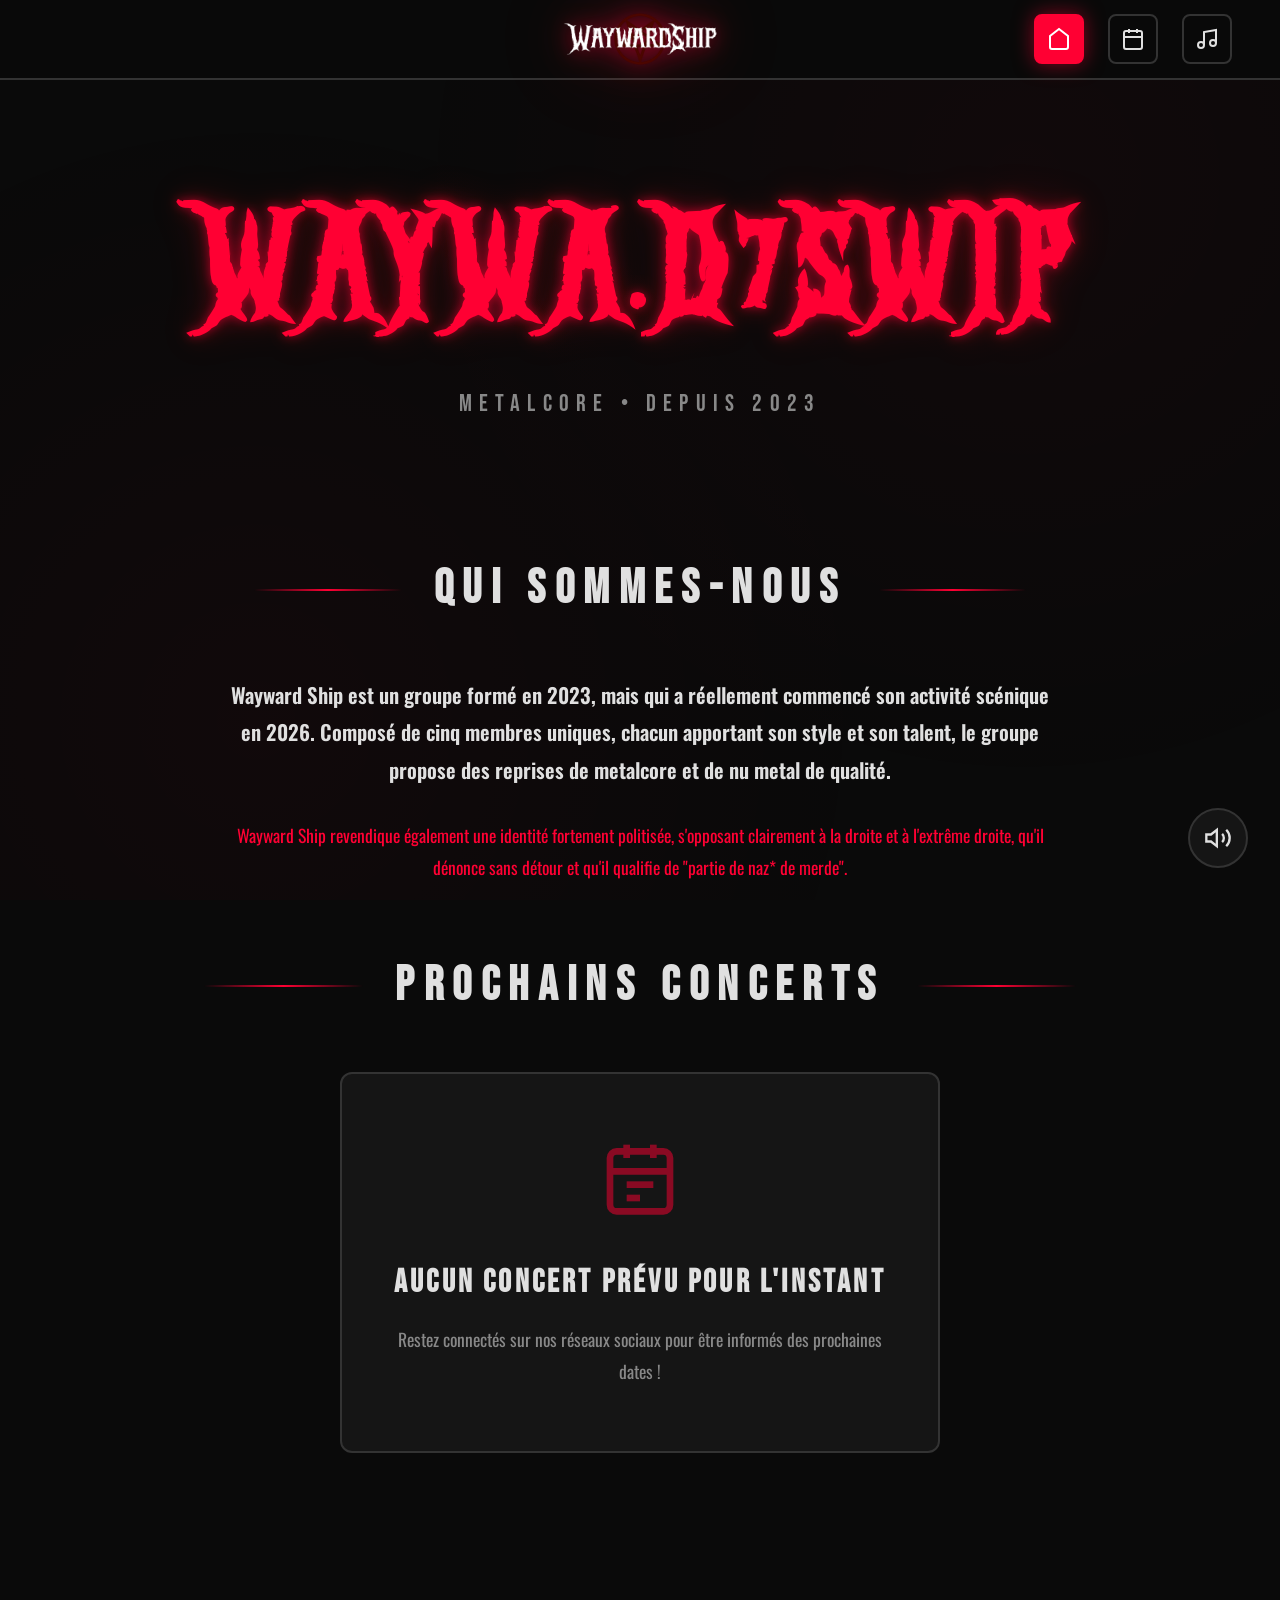
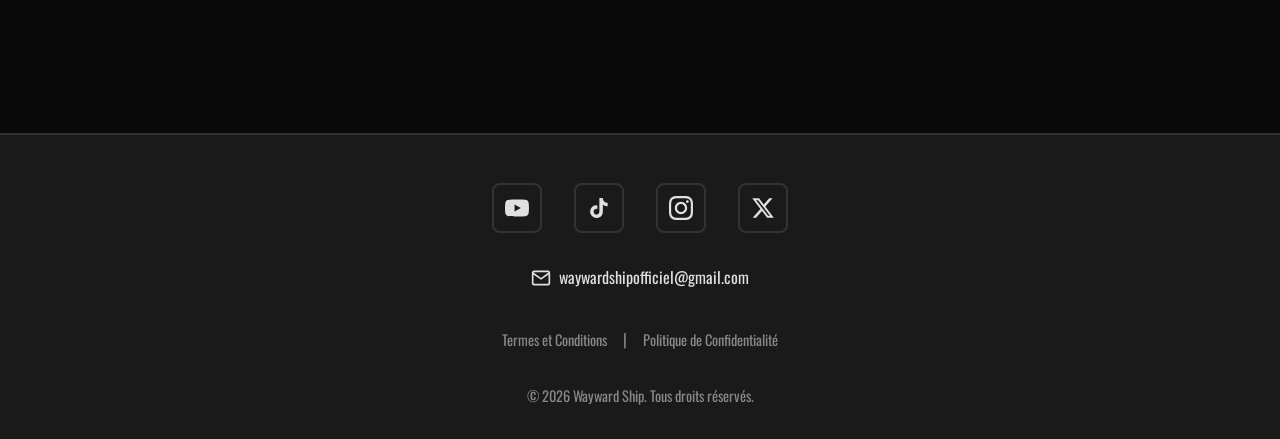
==== index.html @ 9f0fbf17 "Add files via upload" ====
<!DOCTYPE html>
<html lang="fr">
<head>
    <meta charset="UTF-8">
    <meta name="viewport" content="width=device-width, initial-scale=1.0">
    <title>Wayward Ship - Metalcore Band</title>
    <link rel="icon" type="image/png" href="logo1.png">
    <link rel="stylesheet" href="style.css">
    <link rel="preconnect" href="https://fonts.googleapis.com">
    <link rel="preconnect" href="https://fonts.gstatic.com" crossorigin>
    <link href="https://fonts.googleapis.com/css2?family=Metal+Mania&family=Bebas+Neue&family=Oswald:wght@300;400;600&display=swap" rel="stylesheet">
</head>
<body>
    <!-- Audio Controls -->
    <div class="audio-control">
        <button id="audioToggle" class="audio-toggle" title="Musique d'ambiance">
            <svg id="audioIcon" viewBox="0 0 24 24" fill="none" stroke="currentColor" stroke-width="2">
                <polygon points="11 5 6 9 2 9 2 15 6 15 11 19 11 5"></polygon>
                <path d="M19.07 4.93a10 10 0 0 1 0 14.14"></path>
                <path d="M15.54 8.46a5 5 0 0 1 0 7.07"></path>
            </svg>
        </button>
    </div>

    <!-- Navigation -->
    <nav class="main-nav">
        <div class="nav-logo">
            <img src="logo.png" alt="Wayward Ship Logo">
        </div>
        <div class="nav-links">
            <button class="nav-btn active" data-page="home" type="button">
                <svg viewBox="0 0 24 24" fill="none" stroke="currentColor" stroke-width="2">
                    <path d="M3 9l9-7 9 7v11a2 2 0 0 1-2 2H5a2 2 0 0 1-2-2z"></path>
                </svg>
            </button>
            <button class="nav-btn" data-page="concerts" type="button">
                <svg viewBox="0 0 24 24" fill="none" stroke="currentColor" stroke-width="2">
                    <rect x="3" y="4" width="18" height="18" rx="2" ry="2"></rect>
                    <line x1="16" y1="2" x2="16" y2="6"></line>
                    <line x1="8" y1="2" x2="8" y2="6"></line>
                    <line x1="3" y1="10" x2="21" y2="10"></line>
                </svg>
            </button>
            <button class="nav-btn" data-page="setlist" type="button">
                <svg viewBox="0 0 24 24" fill="none" stroke="currentColor" stroke-width="2">
                    <path d="M9 18V5l12-2v13"></path>
                    <circle cx="6" cy="18" r="3"></circle>
                    <circle cx="18" cy="16" r="3"></circle>
                </svg>
            </button>
        </div>
    </nav>

    <!-- Home Page -->
    <main class="page active" id="home">
        <div class="hero-section">
            <div class="glitch-container">
                <h1 class="hero-title" data-text="WAYWARD SHIP">WAYWARD SHIP</h1>
            </div>
            <div class="hero-subtitle">METALCORE • DEPUIS 2023</div>
        </div>

        <section class="about-section">
            <div class="section-title">
                <span class="title-line"></span>
                <h2>QUI SOMMES-NOUS</h2>
                <span class="title-line"></span>
            </div>
            <div class="about-content">
                <p class="about-text emphasis">
                    Wayward Ship est un groupe formé en 2023, mais qui a réellement commencé son activité scénique en 2026. 
                    Composé de cinq membres uniques, chacun apportant son style et son talent, le groupe propose des reprises 
                    de metalcore et de nu metal de qualité.
                </p>
                <p class="about-text">
                    Wayward Ship revendique également une identité fortement politisée, s'opposant clairement à la droite et à 
                    l'extrême droite, qu'il dénonce sans détour et qu'il qualifie de "partie de naz* de merde".
                </p>
            </div>
        </section>

        <section class="next-show-section">
            <div class="section-title">
                <span class="title-line"></span>
                <h2>PROCHAINS CONCERTS</h2>
                <span class="title-line"></span>
            </div>
            <div class="no-concerts-message">
                <div class="no-concerts-icon">
                    <svg viewBox="0 0 24 24" fill="none" stroke="currentColor" stroke-width="2">
                        <rect x="3" y="4" width="18" height="18" rx="2" ry="2"></rect>
                        <line x1="16" y1="2" x2="16" y2="6"></line>
                        <line x1="8" y1="2" x2="8" y2="6"></line>
                        <line x1="3" y1="10" x2="21" y2="10"></line>
                        <line x1="8" y1="14" x2="16" y2="14"></line>
                        <line x1="8" y1="18" x2="12" y2="18"></line>
                    </svg>
                </div>
                <h3>Aucun concert prévu pour l'instant</h3>
                <p>Restez connectés sur nos réseaux sociaux pour être informés des prochaines dates !</p>
            </div>
        </section>
    </main>

    <!-- Concerts Page -->
    <main class="page" id="concerts">
        <div class="page-header">
            <h1 class="page-title">DATES DE TOURNÉE</h1>
            <div class="page-subtitle">Rejoins-nous dans le chaos</div>
        </div>

        <div class="no-concerts-message">
            <div class="no-concerts-icon">
                <svg viewBox="0 0 24 24" fill="none" stroke="currentColor" stroke-width="2">
                    <rect x="3" y="4" width="18" height="18" rx="2" ry="2"></rect>
                    <line x1="16" y1="2" x2="16" y2="6"></line>
                    <line x1="8" y1="2" x2="8" y2="6"></line>
                    <line x1="3" y1="10" x2="21" y2="10"></line>
                </svg>
            </div>
            <h3>Aucune date de concert programmée</h3>
            <p>Suivez-nous sur les réseaux sociaux pour ne rien manquer !</p>
        </div>
    </main>

    <!-- Setlist Page -->
    <main class="page" id="setlist">
        <div class="page-header">
            <h1 class="page-title">SETLIST</h1>
            <div class="page-subtitle">Nos reprises en live</div>
        </div>

        <div class="setlist-container">
            <div class="setlist-item" data-type="cover">
                <div class="setlist-number">01</div>
                <div class="setlist-info">
                    <div class="song-header">
                        <h3 class="setlist-song">Illuminate the Path</h3>
                        <span class="song-badge cover-badge">COVER</span>
                    </div>
                    <p class="setlist-artist">Arch Enemy</p>
                </div>
                <div class="setlist-actions">
                    <button class="platform-btn" data-query="Illuminate the Path Arch Enemy" type="button">
                        <img src="spotify.png" alt="Spotify" style="width: 24px; height: 24px;">
                    </button>
                    <button class="platform-btn" data-query="Illuminate the Path Arch Enemy" type="button">
                        <img src="deezer.png" alt="Deezer" style="width: 24px; height: 24px;">
                    </button>
                </div>
            </div>

            <div class="setlist-item" data-type="cover">
                <div class="setlist-number">02</div>
                <div class="setlist-info">
                    <div class="song-header">
                        <h3 class="setlist-song">Darkside</h3>
                        <span class="song-badge cover-badge">COVER</span>
                    </div>
                    <p class="setlist-artist">Bring Me The Horizon</p>
                </div>
                <div class="setlist-actions">
                    <button class="platform-btn" data-query="Darkside Bring Me The Horizon" type="button">
                        <img src="spotify.png" alt="Spotify" style="width: 24px; height: 24px;">
                    </button>
                    <button class="platform-btn" data-query="Darkside Bring Me The Horizon" type="button">
                        <img src="deezer.png" alt="Deezer" style="width: 24px; height: 24px;">
                    </button>
                </div>
            </div>

            <div class="setlist-item" data-type="cover">
                <div class="setlist-number">03</div>
                <div class="setlist-info">
                    <div class="song-header">
                        <h3 class="setlist-song">Two Faced</h3>
                        <span class="song-badge cover-badge">COVER</span>
                    </div>
                    <p class="setlist-artist">Linkin Park</p>
                </div>
                <div class="setlist-actions">
                    <button class="platform-btn" data-query="Two Faced Linkin Park" type="button">
                        <img src="spotify.png" alt="Spotify" style="width: 24px; height: 24px;">
                    </button>
                    <button class="platform-btn" data-query="Two Faced Linkin Park" type="button">
                        <img src="deezer.png" alt="Deezer" style="width: 24px; height: 24px;">
                    </button>
                </div>
            </div>

            <div class="setlist-item" data-type="cover">
                <div class="setlist-number">04</div>
                <div class="setlist-info">
                    <div class="song-header">
                        <h3 class="setlist-song">Carrion</h3>
                        <span class="song-badge cover-badge">COVER</span>
                    </div>
                    <p class="setlist-artist">Parkway Drive</p>
                </div>
                <div class="setlist-actions">
                    <button class="platform-btn" data-query="Carrion Parkway Drive" type="button">
                        <img src="spotify.png" alt="Spotify" style="width: 24px; height: 24px;">
                    </button>
                    <button class="platform-btn" data-query="Carrion Parkway Drive" type="button">
                        <img src="deezer.png" alt="Deezer" style="width: 24px; height: 24px;">
                    </button>
                </div>
            </div>

            <div class="setlist-item" data-type="cover">
                <div class="setlist-number">05</div>
                <div class="setlist-info">
                    <div class="song-header">
                        <h3 class="setlist-song">Cirice</h3>
                        <span class="song-badge cover-badge">COVER</span>
                    </div>
                    <p class="setlist-artist">Ghost</p>
                </div>
                <div class="setlist-actions">
                    <button class="platform-btn" data-query="Cirice Ghost" type="button">
                        <img src="spotify.png" alt="Spotify" style="width: 24px; height: 24px;">
                    </button>
                    <button class="platform-btn" data-query="Cirice Ghost" type="button">
                        <img src="deezer.png" alt="Deezer" style="width: 24px; height: 24px;">
                    </button>
                </div>
            </div>

            <div class="setlist-item" data-type="cover">
                <div class="setlist-number">06</div>
                <div class="setlist-info">
                    <div class="song-header">
                        <h3 class="setlist-song">Tears Don't Fall</h3>
                        <span class="song-badge cover-badge">COVER</span>
                    </div>
                    <p class="setlist-artist">Bullet for My Valentine</p>
                </div>
                <div class="setlist-actions">
                    <button class="platform-btn" data-query="Tears Don't Fall Bullet for My Valentine" type="button">
                        <img src="spotify.png" alt="Spotify" style="width: 24px; height: 24px;">
                    </button>
                    <button class="platform-btn" data-query="Tears Don't Fall Bullet for My Valentine" type="button">
                        <img src="deezer.png" alt="Deezer" style="width: 24px; height: 24px;">
                    </button>
                </div>
            </div>

            <div class="setlist-item" data-type="cover">
                <div class="setlist-number">07</div>
                <div class="setlist-info">
                    <div class="song-header">
                        <h3 class="setlist-song">ATWA</h3>
                        <span class="song-badge cover-badge">COVER</span>
                    </div>
                    <p class="setlist-artist">System of a Down</p>
                </div>
                <div class="setlist-actions">
                    <button class="platform-btn" data-query="ATWA System of a Down" type="button">
                        <img src="spotify.png" alt="Spotify" style="width: 24px; height: 24px;">
                    </button>
                    <button class="platform-btn" data-query="ATWA System of a Down" type="button">
                        <img src="deezer.png" alt="Deezer" style="width: 24px; height: 24px;">
                    </button>
                </div>
            </div>

            <div class="setlist-item" data-type="cover">
                <div class="setlist-number">08</div>
                <div class="setlist-info">
                    <div class="song-header">
                        <h3 class="setlist-song">The Devil In I</h3>
                        <span class="song-badge cover-badge">COVER</span>
                    </div>
                    <p class="setlist-artist">Slipknot</p>
                </div>
                <div class="setlist-actions">
                    <button class="platform-btn" data-query="The Devil In I Slipknot" type="button">
                        <img src="spotify.png" alt="Spotify" style="width: 24px; height: 24px;">
                    </button>
                    <button class="platform-btn" data-query="The Devil In I Slipknot" type="button">
                        <img src="deezer.png" alt="Deezer" style="width: 24px; height: 24px;">
                    </button>
                </div>
            </div>
        </div>
    </main>

    <!-- Legal Modals -->
    <div class="modal" id="termsModal">
        <div class="modal-content modal-legal">
            <h2>Termes et Conditions</h2>
            <div class="modal-text">
                <h3>1. Acceptation des conditions</h3>
                <p>En accédant à ce site web, vous acceptez d'être lié par ces termes et conditions d'utilisation.</p>
                
                <h3>2. Utilisation du site</h3>
                <p>Ce site est destiné à promouvoir le groupe Wayward Ship et à fournir des informations sur nos concerts et notre musique.</p>
                
                <h3>3. Propriété intellectuelle</h3>
                <p>Tous les contenus présents sur ce site, incluant mais non limité aux logos, images, textes et musiques, sont la propriété de Wayward Ship.</p>
                
                <h3>4. Billets et concerts</h3>
                <p>Les achats de billets sont soumis aux conditions des plateformes de vente tierces.</p>
                
                <h3>5. Limitation de responsabilité</h3>
                <p>Wayward Ship ne peut être tenu responsable des dommages directs ou indirects résultant de l'utilisation de ce site.</p>
            </div>
            <button class="modal-close" type="button">Fermer</button>
        </div>
    </div>

    <div class="modal" id="privacyModal">
        <div class="modal-content modal-legal">
            <h2>Politique de Confidentialité</h2>
            <div class="modal-text">
                <h3>1. Collecte des données</h3>
                <p>Nous ne collectons aucune donnée personnelle via ce site web. Les interactions avec les plateformes tierces (billetterie, streaming) sont soumises à leurs propres politiques.</p>
                
                <h3>2. Cookies</h3>
                <p>Ce site utilise des cookies techniques pour assurer son bon fonctionnement.</p>
                
                <h3>3. Liens externes</h3>
                <p>Notre site contient des liens vers des sites externes (Spotify, Deezer, billetterie). Nous ne sommes pas responsables de leurs pratiques de confidentialité.</p>
                
                <h3>4. Contact</h3>
                <p>Pour toute question concernant vos données, contactez-nous à waywardshipofficiel@gmail.com</p>
                
                <h3>5. Modifications</h3>
                <p>Nous nous réservons le droit de modifier cette politique de confidentialité à tout moment.</p>
            </div>
            <button class="modal-close" type="button">Fermer</button>
        </div>
    </div>

    <!-- Footer -->
    <footer class="main-footer">
        <div class="footer-social">
            <a href="https://www.youtube.com/@WaywardShip" target="_blank" class="social-link" aria-label="YouTube">
                <svg viewBox="0 0 24 24" fill="currentColor">
                    <path d="M23.498 6.186a3.016 3.016 0 0 0-2.122-2.136C19.505 3.545 12 3.545 12 3.545s-7.505 0-9.377.505A3.017 3.017 0 0 0 .502 6.186C0 8.07 0 12 0 12s0 3.93.502 5.814a3.016 3.016 0 0 0 2.122 2.136c1.871.505 9.376.505 9.376.505s7.505 0 9.377-.505a3.015 3.015 0 0 0 2.122-2.136C24 15.93 24 12 24 12s0-3.93-.502-5.814zM9.545 15.568V8.432L15.818 12l-6.273 3.568z"/>
                </svg>
            </a>
            <a href="https://tiktok.com/@waywardship" target="_blank" class="social-link" aria-label="TikTok">
                <svg viewBox="0 0 24 24" fill="currentColor">
                    <path d="M19.59 6.69a4.83 4.83 0 0 1-3.77-4.25V2h-3.45v13.67a2.89 2.89 0 0 1-5.2 1.74 2.89 2.89 0 0 1 2.31-4.64 2.93 2.93 0 0 1 .88.13V9.4a6.84 6.84 0 0 0-1-.05A6.33 6.33 0 0 0 5 20.1a6.34 6.34 0 0 0 10.86-4.43v-7a8.16 8.16 0 0 0 4.77 1.52v-3.4a4.85 4.85 0 0 1-1-.1z"/>
                </svg>
            </a>
            <a href="https://instagram.com/waywardshipofficiel" target="_blank" class="social-link" aria-label="Instagram">
                <svg viewBox="0 0 24 24" fill="currentColor">
                    <path d="M12 2.163c3.204 0 3.584.012 4.85.07 3.252.148 4.771 1.691 4.919 4.919.058 1.265.069 1.645.069 4.849 0 3.205-.012 3.584-.069 4.849-.149 3.225-1.664 4.771-4.919 4.919-1.266.058-1.644.07-4.85.07-3.204 0-3.584-.012-4.849-.07-3.26-.149-4.771-1.699-4.919-4.92-.058-1.265-.07-1.644-.07-4.849 0-3.204.013-3.583.07-4.849.149-3.227 1.664-4.771 4.919-4.919 1.266-.057 1.645-.069 4.849-.069zm0-2.163c-3.259 0-3.667.014-4.947.072-4.358.2-6.78 2.618-6.98 6.98-.059 1.281-.073 1.689-.073 4.948 0 3.259.014 3.668.072 4.948.2 4.358 2.618 6.78 6.98 6.98 1.281.058 1.689.072 4.948.072 3.259 0 3.668-.014 4.948-.072 4.354-.2 6.782-2.618 6.979-6.98.059-1.28.073-1.689.073-4.948 0-3.259-.014-3.667-.072-4.947-.196-4.354-2.617-6.78-6.979-6.98-1.281-.059-1.69-.073-4.949-.073zm0 5.838c-3.403 0-6.162 2.759-6.162 6.162s2.759 6.163 6.162 6.163 6.162-2.759 6.162-6.163c0-3.403-2.759-6.162-6.162-6.162zm0 10.162c-2.209 0-4-1.79-4-4 0-2.209 1.791-4 4-4s4 1.791 4 4c0 2.21-1.791 4-4 4zm6.406-11.845c-.796 0-1.441.645-1.441 1.44s.645 1.44 1.441 1.44c.795 0 1.439-.645 1.439-1.44s-.644-1.44-1.439-1.44z"/>
                </svg>
            </a>
            <a href="https://x.com/VraiWaywardShip" target="_blank" class="social-link" aria-label="X">
                <svg viewBox="0 0 24 24" fill="currentColor">
                    <path d="M18.244 2.25h3.308l-7.227 8.26 8.502 11.24H16.17l-5.214-6.817L4.99 21.75H1.68l7.73-8.835L1.254 2.25H8.08l4.713 6.231zm-1.161 17.52h1.833L7.084 4.126H5.117z"/>
                </svg>
            </a>
        </div>
        <div class="footer-contact">
            <a href="mailto:waywardshipofficiel@gmail.com" class="contact-email">
                <svg viewBox="0 0 24 24" fill="none" stroke="currentColor" stroke-width="2">
                    <path d="M4 4h16c1.1 0 2 .9 2 2v12c0 1.1-.9 2-2 2H4c-1.1 0-2-.9-2-2V6c0-1.1.9-2 2-2z"></path>
                    <polyline points="22,6 12,13 2,6"></polyline>
                </svg>
                waywardshipofficiel@gmail.com
            </a>
        </div>
        <div class="footer-legal">
            <button class="legal-link" data-modal="terms" type="button">Termes et Conditions</button>
            <span class="legal-separator">|</span>
            <button class="legal-link" data-modal="privacy" type="button">Politique de Confidentialité</button>
        </div>
        <div class="footer-copyright">
            <p>&copy; 2026 Wayward Ship. Tous droits réservés.</p>
        </div>
    </footer>

    <!-- JavaScript -->
    <script src="script.js"></script>
</body>
</html>
---- style.css ----
/* ===== CSS VARIABLES ===== */
@font-face {
    font-family: 'Frost Scream';
    src: url('Frost_Scream.otf') format('opentype');
    font-weight: normal;
    font-style: normal;
}

:root {
    --color-bg: #0a0a0a;
    --color-bg-secondary: #1a1a1a;
    --color-bg-card: #151515;
    --color-primary: #ff0033;
    --color-primary-dark: #cc0029;
    --color-text: #e0e0e0;
    --color-text-dim: #888;
    --color-border: #333;
    --font-display: 'Frost Scream', 'Metal Mania', cursive;
    --font-heading: 'Bebas Neue', sans-serif;
    --font-body: 'Oswald', sans-serif;
}

/* ===== CUSTOM RED CURSOR ===== */
* {
    cursor: url('data:image/svg+xml;utf8,<svg xmlns="http://www.w3.org/2000/svg" width="24" height="24" viewBox="0 0 24 24"><path fill="%23ff0033" d="M3,3 L10,20 L13,13 L20,10 Z"/></svg>') 3 3, auto;
}

/* ===== RESET & BASE ===== */
* {
    margin: 0;
    padding: 0;
    box-sizing: border-box;
}

body {
    font-family: var(--font-body);
    background: var(--color-bg);
    color: var(--color-text);
    overflow-x: hidden;
    line-height: 1.6;
    min-height: 100vh;
    position: relative;
}

body::before {
    content: '';
    position: fixed;
    top: 0;
    left: 0;
    width: 100%;
    height: 100%;
    background: 
        radial-gradient(circle at 20% 80%, rgba(255, 0, 51, 0.03) 0%, transparent 50%),
        radial-gradient(circle at 80% 20%, rgba(255, 0, 51, 0.03) 0%, transparent 50%);
    pointer-events: none;
    z-index: 0;
}

/* ===== AUDIO CONTROL ===== */
.audio-control {
    position: fixed;
    bottom: 2rem;
    right: 2rem;
    z-index: 1500;
}

.audio-toggle {
    background: var(--color-bg-card);
    border: 2px solid var(--color-border);
    color: var(--color-text);
    width: 60px;
    height: 60px;
    border-radius: 50%;
    display: flex;
    align-items: center;
    justify-content: center;
    transition: all 0.3s ease;
    animation: pulse 3s infinite;
}

.audio-toggle svg {
    width: 28px;
    height: 28px;
}

.audio-toggle:hover {
    border-color: var(--color-primary);
    background: rgba(255, 0, 51, 0.1);
    transform: scale(1.1) rotate(5deg);
}

.audio-toggle.playing {
    border-color: var(--color-primary);
    background: var(--color-primary);
    color: white;
    animation: spin-slow 10s linear infinite;
}

@keyframes pulse {
    0%, 100% {
        box-shadow: 0 0 0 0 rgba(255, 0, 51, 0.7);
    }
    50% {
        box-shadow: 0 0 0 15px rgba(255, 0, 51, 0);
    }
}

@keyframes spin-slow {
    from {
        transform: rotate(0deg);
    }
    to {
        transform: rotate(360deg);
    }
}

/* ===== NAVIGATION ===== */
.main-nav {
    position: fixed;
    top: 0;
    left: 0;
    right: 0;
    height: 80px;
    background: rgba(10, 10, 10, 0.95);
    backdrop-filter: blur(10px);
    border-bottom: 2px solid var(--color-border);
    z-index: 1000;
    display: flex;
    justify-content: space-between;
    align-items: center;
    padding: 0 3rem;
}

.nav-logo {
    height: 60px;
    position: absolute;
    left: 50%;
    transform: translateX(-50%);
}

.nav-logo img {
    height: 100%;
    width: auto;
    transition: transform 0.3s ease;
    filter: drop-shadow(0 0 10px rgba(255, 0, 51, 0.5))
            drop-shadow(0 0 20px rgba(255, 0, 51, 0.3))
            drop-shadow(0 0 40px rgba(255, 0, 51, 0.2));
    animation: logo-glow 3s infinite alternate;
}

.nav-logo img:hover {
    transform: scale(1.05) rotate(2deg);
    filter: drop-shadow(0 0 15px rgba(255, 0, 51, 0.8))
            drop-shadow(0 0 30px rgba(255, 0, 51, 0.6))
            drop-shadow(0 0 50px rgba(255, 0, 51, 0.4));
}

@keyframes logo-glow {
    0% {
        filter: drop-shadow(0 0 10px rgba(255, 0, 51, 0.5))
                drop-shadow(0 0 20px rgba(255, 0, 51, 0.3))
                drop-shadow(0 0 40px rgba(255, 0, 51, 0.2));
    }
    100% {
        filter: drop-shadow(0 0 15px rgba(255, 0, 51, 0.7))
                drop-shadow(0 0 25px rgba(255, 0, 51, 0.5))
                drop-shadow(0 0 50px rgba(255, 0, 51, 0.3));
    }
}

.nav-links {
    margin-left: auto;
    display: flex;
    gap: 1.5rem;
}

.nav-btn {
    background: transparent;
    border: 2px solid var(--color-border);
    color: var(--color-text);
    width: 50px;
    height: 50px;
    border-radius: 8px;
    cursor: pointer;
    transition: all 0.3s ease;
    display: flex;
    align-items: center;
    justify-content: center;
    position: relative;
}

.nav-btn::before {
    content: '';
    position: absolute;
    width: 0;
    height: 0;
    background: var(--color-primary);
    border-radius: 8px;
    transition: all 0.3s ease;
    opacity: 0;
    z-index: -1;
}

.nav-btn:hover::before {
    width: 100%;
    height: 100%;
    opacity: 0.1;
}

.nav-btn svg {
    width: 24px;
    height: 24px;
}

.nav-btn:hover {
    border-color: var(--color-primary);
    background: rgba(255, 0, 51, 0.1);
    transform: translateY(-2px) scale(1.05);
}

.nav-btn.active {
    border-color: var(--color-primary);
    background: var(--color-primary);
    color: white;
    box-shadow: 0 0 20px rgba(255, 0, 51, 0.5);
    animation: glow 2s infinite alternate;
}

@keyframes glow {
    from {
        box-shadow: 0 0 20px rgba(255, 0, 51, 0.5);
    }
    to {
        box-shadow: 0 0 30px rgba(255, 0, 51, 0.8);
    }
}

/* ===== PAGE SYSTEM ===== */
.page {
    display: none;
    padding-top: 100px;
    padding-bottom: 200px;
    min-height: 100vh;
    position: relative;
    z-index: 1;
}

.page.active {
    display: block;
    animation: fadeIn 0.5s ease;
}

@keyframes fadeIn {
    from {
        opacity: 0;
        transform: translateY(20px);
    }
    to {
        opacity: 1;
        transform: translateY(0);
    }
}

/* ===== HERO SECTION ===== */
.hero-section {
    padding: 4rem 2rem;
    text-align: center;
    position: relative;
}

.glitch-container {
    position: relative;
    display: inline-block;
}

.hero-title {
    font-family: var(--font-display);
    font-size: clamp(3rem, 10vw, 8rem);
    color: var(--color-primary);
    text-transform: uppercase;
    letter-spacing: 0.1em;
    position: relative;
    text-shadow: 
        0 0 10px rgba(255, 0, 51, 0.5),
        0 0 20px rgba(255, 0, 51, 0.3),
        0 0 40px rgba(255, 0, 51, 0.2);
    animation: flicker 3s infinite alternate;
}

@keyframes flicker {
    0%, 19%, 21%, 23%, 25%, 54%, 56%, 100% {
        text-shadow: 
            0 0 10px rgba(255, 0, 51, 0.5),
            0 0 20px rgba(255, 0, 51, 0.3),
            0 0 40px rgba(255, 0, 51, 0.2);
    }
    20%, 24%, 55% {
        text-shadow: none;
    }
}

.hero-subtitle {
    font-family: var(--font-heading);
    font-size: clamp(1rem, 3vw, 1.5rem);
    color: var(--color-text-dim);
    letter-spacing: 0.3em;
    margin-top: 1rem;
}

/* ===== SECTION TITLES ===== */
.section-title {
    display: flex;
    align-items: center;
    justify-content: center;
    gap: 2rem;
    margin: 4rem 0 3rem;
    padding: 0 2rem;
}

.section-title h2 {
    font-family: var(--font-heading);
    font-size: clamp(2rem, 5vw, 3rem);
    color: var(--color-text);
    letter-spacing: 0.2em;
    white-space: nowrap;
}

.title-line {
    flex: 1;
    height: 2px;
    background: linear-gradient(90deg, transparent, var(--color-primary), transparent);
    max-width: 200px;
}

/* ===== ABOUT SECTION ===== */
.about-section {
    max-width: 900px;
    margin: 0 auto;
    padding: 0 2rem;
}

.about-content {
    display: flex;
    flex-direction: column;
    gap: 2rem;
}

.about-text {
    font-size: 1.1rem;
    color: var(--color-primary);
    line-height: 1.8;
    text-align: center;
    opacity: 0;
    animation: slideUp 0.8s ease forwards;
}

.about-text:nth-child(1) {
    animation-delay: 0.2s;
}

.about-text:nth-child(2) {
    animation-delay: 0.4s;
}

.about-text.emphasis {
    font-size: 1.3rem;
    font-weight: 600;
    color: var(--color-text);
    text-shadow: none;
}

@keyframes slideUp {
    from {
        opacity: 0;
        transform: translateY(30px);
    }
    to {
        opacity: 1;
        transform: translateY(0);
    }
}

/* ===== NEXT SHOW SECTION ===== */
.next-show-section {
    max-width: 1000px;
    margin: 0 auto;
    padding: 0 2rem;
}

.no-concerts-message {
    background: var(--color-bg-card);
    border: 2px solid var(--color-border);
    border-radius: 12px;
    padding: 4rem 3rem;
    text-align: center;
    max-width: 600px;
    margin: 0 auto;
}

.no-concerts-icon {
    margin-bottom: 2rem;
}

.no-concerts-icon svg {
    width: 80px;
    height: 80px;
    color: var(--color-primary);
    opacity: 0.5;
}

.no-concerts-message h3 {
    font-family: var(--font-heading);
    font-size: 2rem;
    color: var(--color-text);
    letter-spacing: 0.1em;
    margin-bottom: 1rem;
}

.no-concerts-message p {
    color: var(--color-text-dim);
    font-size: 1.1rem;
    line-height: 1.8;
}

/* ===== CONCERTS PAGE ===== */
.page-header {
    text-align: center;
    padding: 2rem;
    margin-bottom: 3rem;
}

.page-title {
    font-family: var(--font-heading);
    font-size: clamp(3rem, 8vw, 5rem);
    color: var(--color-text);
    letter-spacing: 0.2em;
    text-shadow: 0 0 20px rgba(255, 0, 51, 0.3);
}

.page-subtitle {
    font-family: var(--font-body);
    font-size: 1.2rem;
    color: var(--color-text-dim);
    letter-spacing: 0.1em;
    margin-top: 1rem;
}

.concerts-grid {
    display: grid;
    grid-template-columns: repeat(auto-fill, minmax(350px, 1fr));
    gap: 2rem;
    max-width: 1200px;
    margin: 0 auto;
    padding: 0 2rem;
}

.concert-card {
    background: var(--color-bg-card);
    border: 2px solid var(--color-border);
    border-radius: 12px;
    padding: 2rem;
    transition: all 0.3s ease;
    position: relative;
    overflow: hidden;
}

.concert-card::before {
    content: '';
    position: absolute;
    top: 0;
    left: -100%;
    width: 100%;
    height: 100%;
    background: linear-gradient(90deg, transparent, rgba(255, 0, 51, 0.1), transparent);
    transition: all 0.5s ease;
}

.concert-card:hover::before {
    left: 100%;
}

.concert-card:hover {
    border-color: var(--color-primary);
    transform: translateY(-5px);
    box-shadow: 0 10px 30px rgba(255, 0, 51, 0.3);
}

.concert-date {
    font-family: var(--font-heading);
    font-size: 3rem;
    color: var(--color-primary);
    margin-bottom: 1rem;
    letter-spacing: 0.1em;
}

.concert-info h3 {
    font-family: var(--font-heading);
    font-size: 1.8rem;
    color: var(--color-text);
    margin-bottom: 0.5rem;
    letter-spacing: 0.05em;
}

.concert-info p {
    color: var(--color-text-dim);
    margin: 0.3rem 0;
    font-size: 1rem;
}

.concert-actions {
    margin-top: 1.5rem;
    display: flex;
    gap: 1rem;
}

.ticket-btn, .calendar-btn {
    flex: 1;
    background: transparent;
    border: 2px solid var(--color-border);
    color: var(--color-text);
    padding: 0.8rem;
    font-family: var(--font-heading);
    font-size: 1rem;
    letter-spacing: 0.1em;
    border-radius: 8px;
    cursor: pointer;
    transition: all 0.3s ease;
    position: relative;
}

.ticket-btn:hover, .calendar-btn:hover {
    border-color: var(--color-primary);
    background: rgba(255, 0, 51, 0.1);
    transform: scale(1.05);
}

/* ===== SETLIST PAGE ===== */
.setlist-container {
    max-width: 1000px;
    margin: 0 auto;
    padding: 0 2rem;
    display: flex;
    flex-direction: column;
    gap: 1.5rem;
}

.setlist-item {
    background: var(--color-bg-card);
    border: 2px solid var(--color-border);
    border-radius: 12px;
    padding: 1.5rem;
    display: grid;
    grid-template-columns: auto 1fr auto;
    align-items: center;
    gap: 2rem;
    transition: all 0.3s ease;
    position: relative;
    overflow: hidden;
}

.setlist-item::before {
    content: '';
    position: absolute;
    top: 0;
    left: -100%;
    width: 100%;
    height: 100%;
    background: linear-gradient(90deg, transparent, rgba(255, 0, 51, 0.05), transparent);
    transition: all 0.5s ease;
}

.setlist-item:hover::before {
    left: 100%;
}

.setlist-item:hover {
    border-color: var(--color-primary);
    transform: translateX(5px);
    box-shadow: 0 5px 20px rgba(255, 0, 51, 0.2);
}

.setlist-number {
    font-family: var(--font-heading);
    font-size: 2.5rem;
    color: var(--color-text-dim);
    font-weight: 600;
    min-width: 60px;
    text-align: center;
    transition: all 0.3s ease;
}

.setlist-info {
    flex: 1;
}

.song-header {
    display: flex;
    align-items: center;
    gap: 1rem;
    margin-bottom: 0.5rem;
    flex-wrap: wrap;
}

.setlist-song {
    font-family: var(--font-heading);
    font-size: 1.8rem;
    color: var(--color-text);
    letter-spacing: 0.05em;
}

.setlist-artist {
    color: var(--color-text-dim);
    font-size: 1.1rem;
    font-style: italic;
}

.song-badge {
    padding: 0.3rem 0.8rem;
    border-radius: 4px;
    font-size: 0.7rem;
    font-weight: 600;
    letter-spacing: 0.15em;
    text-transform: uppercase;
    animation: badge-pulse 2s infinite;
}

.cover-badge {
    background: linear-gradient(135deg, rgba(255, 0, 51, 0.2), rgba(255, 0, 51, 0.3));
    border: 1px solid var(--color-primary);
    color: var(--color-primary);
    box-shadow: 0 0 10px rgba(255, 0, 51, 0.3);
}

.original-badge {
    background: linear-gradient(135deg, rgba(0, 255, 100, 0.2), rgba(0, 255, 100, 0.3));
    border: 1px solid #00ff64;
    color: #00ff64;
    box-shadow: 0 0 10px rgba(0, 255, 100, 0.3);
}

@keyframes badge-pulse {
    0%, 100% {
        box-shadow: 0 0 10px rgba(255, 0, 51, 0.3);
    }
    50% {
        box-shadow: 0 0 20px rgba(255, 0, 51, 0.6);
    }
}

.setlist-actions {
    display: flex;
    gap: 1rem;
}

.platform-btn {
    background: transparent;
    border: 2px solid var(--color-border);
    color: var(--color-text);
    width: 45px;
    height: 45px;
    border-radius: 8px;
    cursor: pointer;
    display: flex;
    align-items: center;
    justify-content: center;
    transition: all 0.3s ease;
    position: relative;
}

.platform-btn::after {
    content: '';
    position: absolute;
    width: 100%;
    height: 100%;
    border-radius: 8px;
    border: 2px solid var(--color-primary);
    opacity: 0;
    transform: scale(1.2);
    transition: all 0.3s ease;
}

.platform-btn:hover::after {
    opacity: 1;
    transform: scale(1);
}

.platform-btn svg {
    width: 24px;
    height: 24px;
}

.platform-btn:hover {
    border-color: var(--color-primary);
    background: rgba(255, 0, 51, 0.1);
    transform: translateY(-2px) rotate(5deg);
}

/* ===== MODALS ===== */
.modal {
    display: none;
    position: fixed;
    top: 0;
    left: 0;
    width: 100%;
    height: 100%;
    background: rgba(0, 0, 0, 0.9);
    z-index: 2000;
    align-items: center;
    justify-content: center;
    backdrop-filter: blur(5px);
}

.modal.active {
    display: flex;
    animation: fadeIn 0.3s ease;
}

.modal-content {
    background: var(--color-bg-secondary);
    border: 2px solid var(--color-primary);
    border-radius: 12px;
    padding: 3rem;
    max-width: 500px;
    width: 90%;
    text-align: center;
    animation: slideUp 0.3s ease;
    box-shadow: 0 0 50px rgba(255, 0, 51, 0.5);
}

.modal-content h2 {
    font-family: var(--font-heading);
    font-size: 2rem;
    color: var(--color-text);
    margin-bottom: 2rem;
    letter-spacing: 0.1em;
}

.modal-buttons {
    display: flex;
    flex-direction: column;
    gap: 1rem;
    margin-bottom: 1.5rem;
}

.modal-btn {
    background: var(--color-bg-card);
    border: 2px solid var(--color-border);
    color: var(--color-text);
    padding: 1.5rem;
    font-family: var(--font-heading);
    font-size: 1.2rem;
    letter-spacing: 0.1em;
    border-radius: 8px;
    cursor: pointer;
    display: flex;
    align-items: center;
    justify-content: center;
    gap: 1rem;
    transition: all 0.3s ease;
    position: relative;
    overflow: hidden;
}

.modal-btn::before {
    content: '';
    position: absolute;
    top: 50%;
    left: 50%;
    width: 0;
    height: 0;
    border-radius: 50%;
    background: var(--color-primary);
    transform: translate(-50%, -50%);
    transition: width 0.5s ease, height 0.5s ease;
    z-index: -1;
}

.modal-btn:hover::before {
    width: 300%;
    height: 300%;
}

.modal-btn svg {
    width: 30px;
    height: 30px;
}

.modal-btn:hover {
    border-color: var(--color-primary);
    color: white;
    transform: scale(1.02);
}

.modal-close {
    background: transparent;
    border: 2px solid var(--color-border);
    color: var(--color-text);
    padding: 0.8rem 2rem;
    font-family: var(--font-heading);
    font-size: 1rem;
    letter-spacing: 0.1em;
    border-radius: 8px;
    cursor: pointer;
    transition: all 0.3s ease;
}

.modal-close:hover {
    border-color: var(--color-primary);
    color: var(--color-primary);
    transform: scale(1.05);
}

.modal-legal {
    max-width: 700px;
    text-align: left;
}

.modal-text {
    max-height: 60vh;
    overflow-y: auto;
    margin-bottom: 2rem;
    padding-right: 1rem;
}

.modal-text h3 {
    font-family: var(--font-heading);
    font-size: 1.3rem;
    color: var(--color-primary);
    margin: 1.5rem 0 0.5rem;
    letter-spacing: 0.05em;
}

.modal-text p {
    color: var(--color-text-dim);
    line-height: 1.8;
    margin-bottom: 1rem;
}

.modal-text::-webkit-scrollbar {
    width: 8px;
}

.modal-text::-webkit-scrollbar-track {
    background: var(--color-bg-card);
    border-radius: 4px;
}

.modal-text::-webkit-scrollbar-thumb {
    background: var(--color-primary);
    border-radius: 4px;
}

/* ===== FOOTER ===== */
.main-footer {
    position: relative;
    background: var(--color-bg-secondary);
    border-top: 2px solid var(--color-border);
    padding: 3rem 2rem 2rem;
    margin-top: 5rem;
    text-align: center;
    z-index: 100;
}

.footer-social {
    display: flex;
    justify-content: center;
    gap: 2rem;
    margin-bottom: 2rem;
}

.social-link {
    color: var(--color-text);
    width: 50px;
    height: 50px;
    border: 2px solid var(--color-border);
    border-radius: 8px;
    display: flex;
    align-items: center;
    justify-content: center;
    transition: all 0.3s ease;
    position: relative;
}

.social-link::before {
    content: '';
    position: absolute;
    width: 100%;
    height: 100%;
    border-radius: 8px;
    background: var(--color-primary);
    opacity: 0;
    transform: scale(0);
    transition: all 0.4s ease;
    z-index: -1;
}

.social-link:hover::before {
    opacity: 1;
    transform: scale(1);
}

.social-link svg {
    width: 24px;
    height: 24px;
}

.social-link:hover {
    border-color: var(--color-primary);
    color: white;
    transform: translateY(-5px) rotate(10deg);
}

.footer-contact {
    margin: 2rem 0;
}

.contact-email {
    display: inline-flex;
    align-items: center;
    gap: 0.5rem;
    color: var(--color-text);
    text-decoration: none;
    font-size: 1rem;
    transition: all 0.3s ease;
}

.contact-email svg {
    width: 20px;
    height: 20px;
}

.contact-email:hover {
    color: var(--color-primary);
    transform: scale(1.05);
}

.footer-legal {
    margin: 2rem 0;
    display: flex;
    justify-content: center;
    align-items: center;
    gap: 1rem;
    flex-wrap: wrap;
}

.legal-link {
    background: transparent;
    border: none;
    color: var(--color-text-dim);
    font-family: var(--font-body);
    font-size: 0.9rem;
    cursor: pointer;
    transition: all 0.3s ease;
}

.legal-link:hover {
    color: var(--color-primary);
    text-decoration: underline;
    transform: scale(1.1);
}

.legal-separator {
    color: var(--color-text-dim);
}

.footer-copyright {
    color: var(--color-text-dim);
    font-size: 0.9rem;
    margin-top: 2rem;
}

/* ===== RESPONSIVE ===== */
@media (max-width: 768px) {
    .main-nav {
        padding: 0 1rem;
        height: 70px;
    }
    
    .nav-logo {
        height: 45px;
        left: 1rem;
        transform: none;
        position: relative;
    }
    
    .nav-links {
        gap: 0.8rem;
        margin-left: auto;
    }
    
    .nav-btn {
        width: 42px;
        height: 42px;
    }
    
    .nav-btn svg {
        width: 20px;
        height: 20px;
    }
    
    /* Fix pour empêcher le texte glitch de bouger la page sur mobile */
    .hero-title {
        min-width: 100%;
        display: inline-block;
        white-space: nowrap;
        overflow: hidden;
    }
    
    .glitch-container {
        width: 100%;
        display: flex;
        justify-content: center;
        overflow: hidden;
    }
    
    .setlist-item {
        grid-template-columns: auto 1fr;
        gap: 1rem;
    }
    
    .setlist-actions {
        grid-column: 1 / -1;
        justify-content: center;
    }
    
    .modal-content {
        padding: 2rem;
    }

    .audio-control {
        bottom: 1rem;
        right: 1rem;
    }

    .audio-toggle {
        width: 50px;
        height: 50px;
    }
}

@media (max-width: 480px) {
    .main-nav {
        padding: 0 0.5rem;
        height: 65px;
    }
    
    .nav-logo {
        height: 40px;
    }
    
    .nav-links {
        gap: 0.5rem;
    }
    
    .nav-btn {
        width: 38px;
        height: 38px;
    }
    
    .nav-btn svg {
        width: 18px;
        height: 18px;
    }
    
    /* Fix supplémentaire pour les petits écrans */
    .hero-title {
        min-width: 100%;
        display: inline-block;
        white-space: nowrap;
        overflow: hidden;
    }
    
    .glitch-container {
        width: 100%;
        display: flex;
        justify-content: center;
        overflow: hidden;
    }
    
    .section-title {
        flex-direction: column;
        gap: 1rem;
    }
    
    .title-line {
        width: 100px;
        max-width: 100%;
    }
    
    .footer-social {
        gap: 1rem;
    }
    
    .social-link {
        width: 45px;
        height: 45px;
    }
}
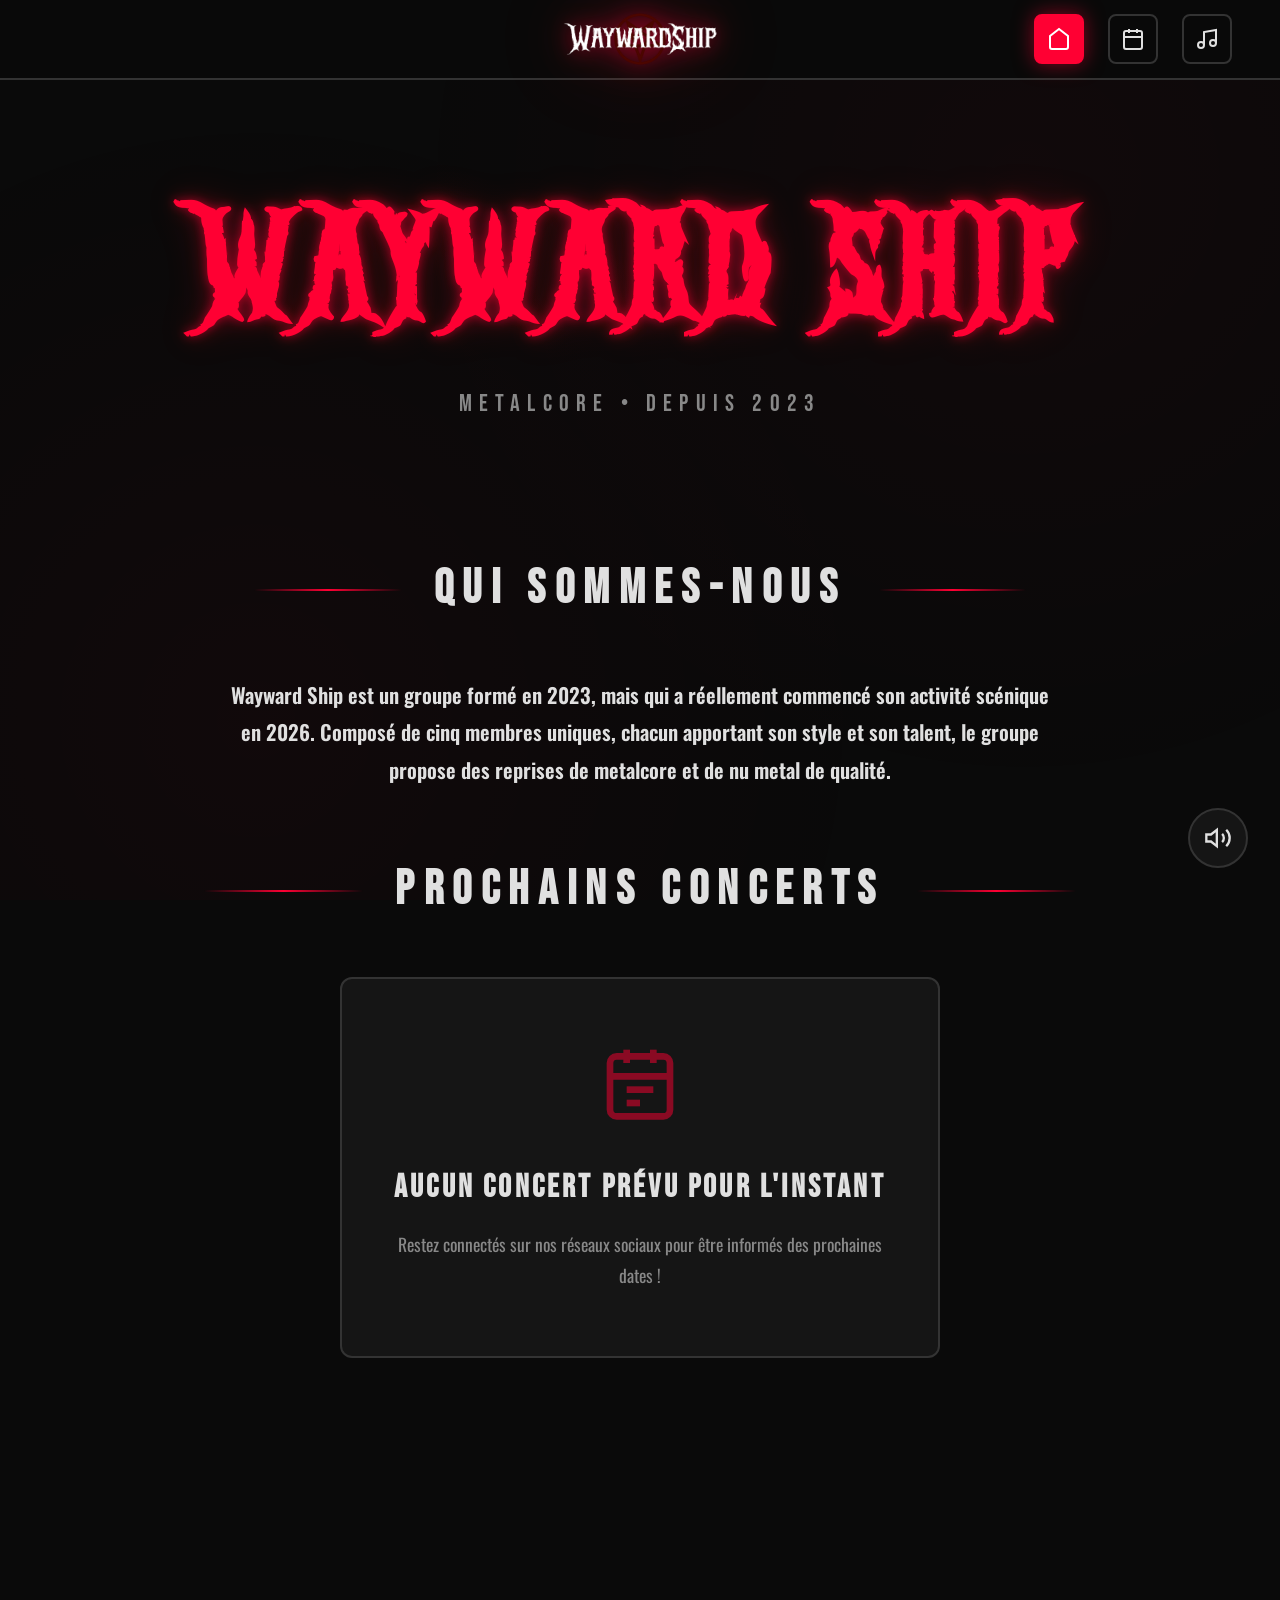
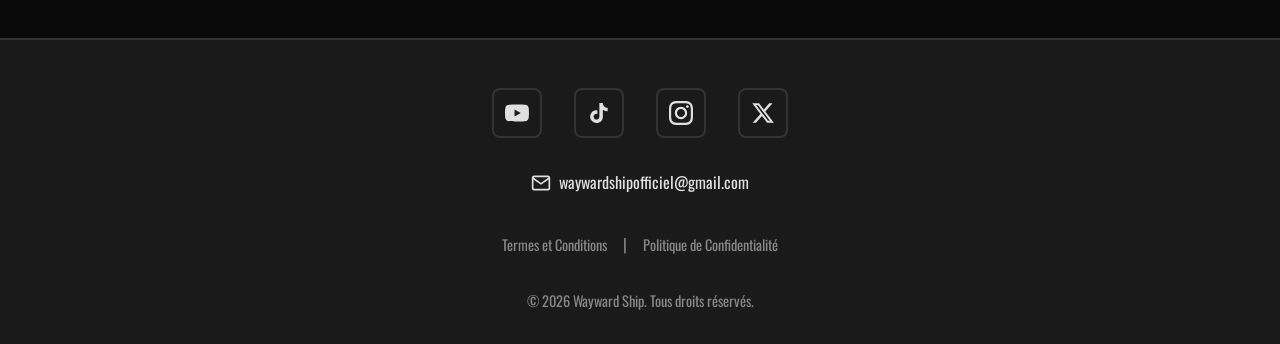
==== commit ad900efa: "Censure index.html" ====
--- a/index.html
+++ b/index.html
@@ -72,10 +72,10 @@
                     Composé de cinq membres uniques, chacun apportant son style et son talent, le groupe propose des reprises 
                     de metalcore et de nu metal de qualité.
                 </p>
-                <p class="about-text">
+                <!--<p class="about-text">
                     Wayward Ship revendique également une identité fortement politisée, s'opposant clairement à la droite et à 
                     l'extrême droite, qu'il dénonce sans détour et qu'il qualifie de "partie de naz* de merde".
-                </p>
+                </p>-->
             </div>
         </section>
 
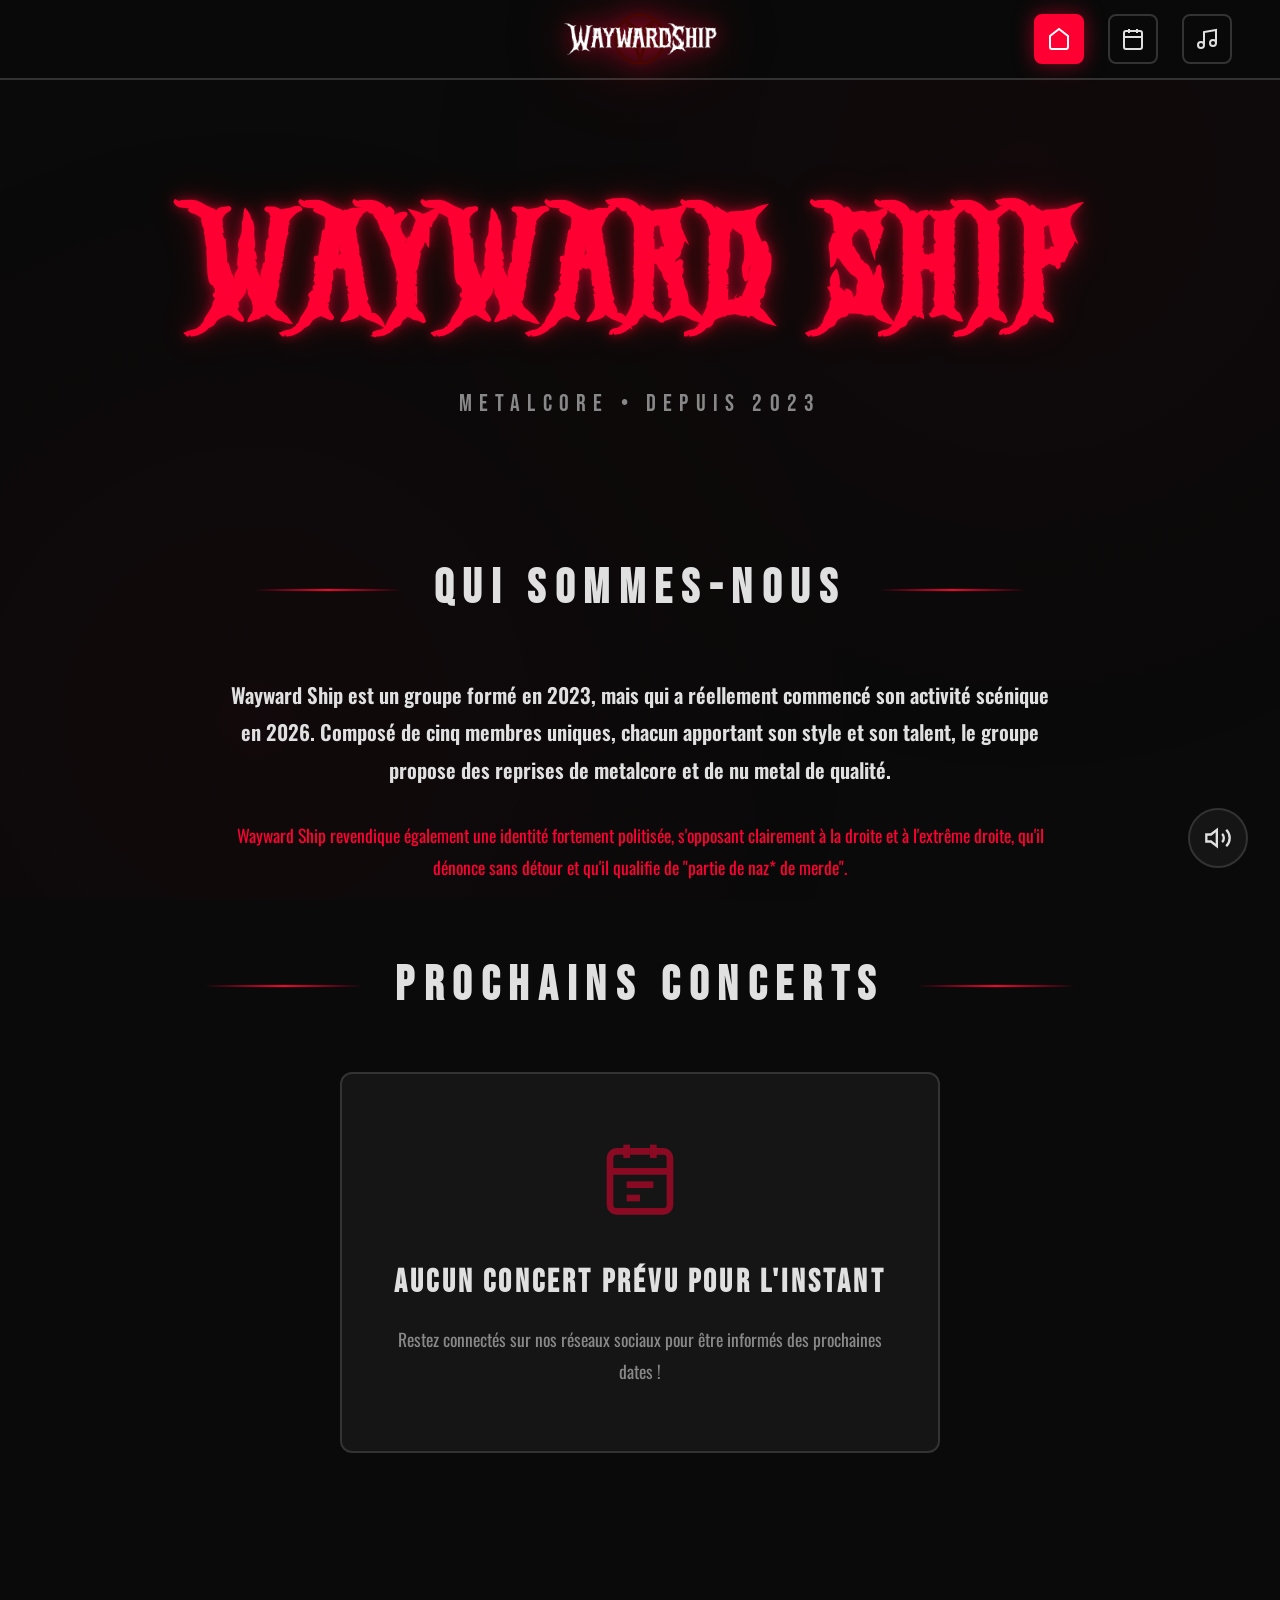
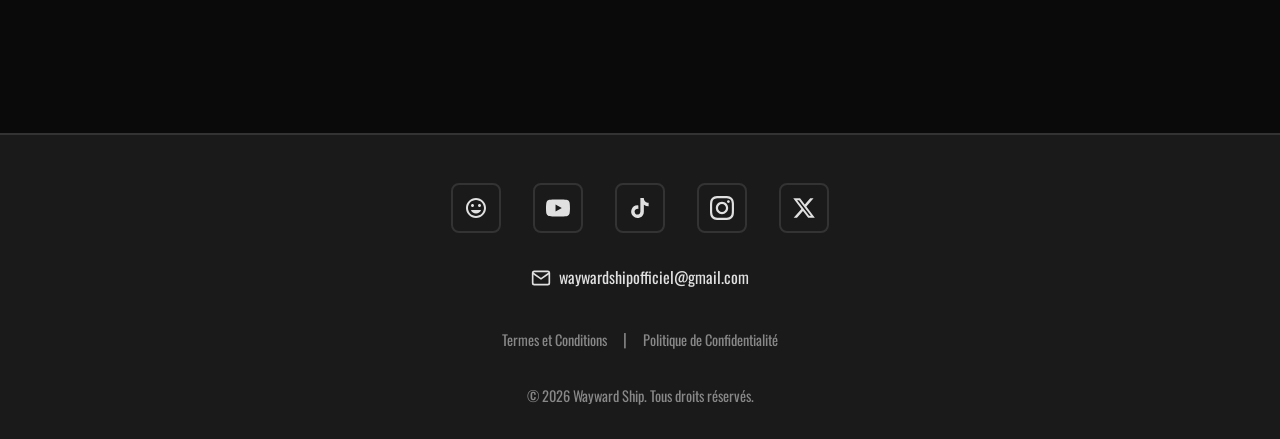
==== commit ac2007f4: "ser list et réseaux" ====
--- a/index.html
+++ b/index.html
@@ -72,10 +72,10 @@
                     Composé de cinq membres uniques, chacun apportant son style et son talent, le groupe propose des reprises 
                     de metalcore et de nu metal de qualité.
                 </p>
-                <!--<p class="about-text">
+                <p class="about-text">
                     Wayward Ship revendique également une identité fortement politisée, s'opposant clairement à la droite et à 
                     l'extrême droite, qu'il dénonce sans détour et qu'il qualifie de "partie de naz* de merde".
-                </p>-->
+                </p>
             </div>
         </section>
 
@@ -119,15 +119,15 @@
                 </svg>
             </div>
             <h3>Aucune date de concert programmée</h3>
-            <p>Suivez-nous sur les réseaux sociaux pour ne rien manquer !</p>
+            <p>De nouvelles dates seront bientôt annoncées. Stay tuned! 🤘</p>
         </div>
     </main>
 
     <!-- Setlist Page -->
     <main class="page" id="setlist">
         <div class="page-header">
-            <h1 class="page-title">SETLIST</h1>
-            <div class="page-subtitle">Nos reprises en live</div>
+            <h1 class="page-title">NOTRE SETLIST</h1>
+            <div class="page-subtitle">Reprises metalcore & nu metal</div>
         </div>
 
         <div class="setlist-container">
@@ -142,10 +142,24 @@
                 </div>
                 <div class="setlist-actions">
                     <button class="platform-btn" data-query="Illuminate the Path Arch Enemy" type="button">
-                        <img src="spotify.png" alt="Spotify" style="width: 24px; height: 24px;">
+                        <svg viewBox="0 0 24 24" fill="currentColor">
+                            <path d="M12 0C5.4 0 0 5.4 0 12s5.4 12 12 12 12-5.4 12-12S18.66 0 12 0zm5.521 17.34c-.24.359-.66.48-1.021.24-2.82-1.74-6.36-2.101-10.561-1.141-.418.122-.779-.179-.899-.539-.12-.421.18-.78.54-.9 4.56-1.021 8.52-.6 11.64 1.32.42.18.479.659.301 1.02zm1.44-3.3c-.301.42-.841.6-1.262.3-3.239-1.98-8.159-2.58-11.939-1.38-.479.12-1.02-.12-1.14-.6-.12-.48.12-1.021.6-1.141C9.6 9.9 15 10.561 18.72 12.84c.361.181.54.78.241 1.2zm.12-3.36C15.24 8.4 8.82 8.16 5.16 9.301c-.6.179-1.2-.181-1.38-.721-.18-.601.18-1.2.72-1.381 4.26-1.26 11.28-1.02 15.721 1.621.539.3.719 1.02.419 1.56-.299.421-1.02.599-1.559.3z"/>
+                        </svg>
                     </button>
                     <button class="platform-btn" data-query="Illuminate the Path Arch Enemy" type="button">
-                        <img src="deezer.png" alt="Deezer" style="width: 24px; height: 24px;">
+                        <svg viewBox="0 0 24 24" fill="currentColor">
+                            <defs>
+                                <linearGradient id="deezerGradient1" x1="0%" y1="0%" x2="100%" y2="100%">
+                                    <stop offset="0%" style="stop-color:#FF8000;stop-opacity:1" />
+                                    <stop offset="50%" style="stop-color:#FF0050;stop-opacity:1" />
+                                    <stop offset="100%" style="stop-color:#A000C8;stop-opacity:1" />
+                                </linearGradient>
+                            </defs>
+                            <rect x="3" y="11" width="3" height="9" fill="url(#deezerGradient1)" rx="0.5"/>
+                            <rect x="7.5" y="8" width="3" height="12" fill="url(#deezerGradient1)" rx="0.5"/>
+                            <rect x="12" y="5" width="3" height="15" fill="url(#deezerGradient1)" rx="0.5"/>
+                            <rect x="16.5" y="2" width="3" height="18" fill="url(#deezerGradient1)" rx="0.5"/>
+                        </svg>
                     </button>
                 </div>
             </div>
@@ -161,10 +175,24 @@
                 </div>
                 <div class="setlist-actions">
                     <button class="platform-btn" data-query="Darkside Bring Me The Horizon" type="button">
-                        <img src="spotify.png" alt="Spotify" style="width: 24px; height: 24px;">
+                        <svg viewBox="0 0 24 24" fill="currentColor">
+                            <path d="M12 0C5.4 0 0 5.4 0 12s5.4 12 12 12 12-5.4 12-12S18.66 0 12 0zm5.521 17.34c-.24.359-.66.48-1.021.24-2.82-1.74-6.36-2.101-10.561-1.141-.418.122-.779-.179-.899-.539-.12-.421.18-.78.54-.9 4.56-1.021 8.52-.6 11.64 1.32.42.18.479.659.301 1.02zm1.44-3.3c-.301.42-.841.6-1.262.3-3.239-1.98-8.159-2.58-11.939-1.38-.479.12-1.02-.12-1.14-.6-.12-.48.12-1.021.6-1.141C9.6 9.9 15 10.561 18.72 12.84c.361.181.54.78.241 1.2zm.12-3.36C15.24 8.4 8.82 8.16 5.16 9.301c-.6.179-1.2-.181-1.38-.721-.18-.601.18-1.2.72-1.381 4.26-1.26 11.28-1.02 15.721 1.621.539.3.719 1.02.419 1.56-.299.421-1.02.599-1.559.3z"/>
+                        </svg>
                     </button>
                     <button class="platform-btn" data-query="Darkside Bring Me The Horizon" type="button">
-                        <img src="deezer.png" alt="Deezer" style="width: 24px; height: 24px;">
+                        <svg viewBox="0 0 24 24" fill="currentColor">
+                            <defs>
+                                <linearGradient id="deezerGradient2" x1="0%" y1="0%" x2="100%" y2="100%">
+                                    <stop offset="0%" style="stop-color:#FF8000;stop-opacity:1" />
+                                    <stop offset="50%" style="stop-color:#FF0050;stop-opacity:1" />
+                                    <stop offset="100%" style="stop-color:#A000C8;stop-opacity:1" />
+                                </linearGradient>
+                            </defs>
+                            <rect x="3" y="11" width="3" height="9" fill="url(#deezerGradient2)" rx="0.5"/>
+                            <rect x="7.5" y="8" width="3" height="12" fill="url(#deezerGradient2)" rx="0.5"/>
+                            <rect x="12" y="5" width="3" height="15" fill="url(#deezerGradient2)" rx="0.5"/>
+                            <rect x="16.5" y="2" width="3" height="18" fill="url(#deezerGradient2)" rx="0.5"/>
+                        </svg>
                     </button>
                 </div>
             </div>
@@ -173,17 +201,31 @@
                 <div class="setlist-number">03</div>
                 <div class="setlist-info">
                     <div class="song-header">
-                        <h3 class="setlist-song">Two Faced</h3>
-                        <span class="song-badge cover-badge">COVER</span>
-                    </div>
-                    <p class="setlist-artist">Linkin Park</p>
-                </div>
-                <div class="setlist-actions">
-                    <button class="platform-btn" data-query="Two Faced Linkin Park" type="button">
-                        <img src="spotify.png" alt="Spotify" style="width: 24px; height: 24px;">
-                    </button>
-                    <button class="platform-btn" data-query="Two Faced Linkin Park" type="button">
-                        <img src="deezer.png" alt="Deezer" style="width: 24px; height: 24px;">
+                        <h3 class="setlist-song">My Apocalypse</h3>
+                        <span class="song-badge cover-badge">COVER</span>
+                    </div>
+                    <p class="setlist-artist">Escape The Fate</p>
+                </div>
+                <div class="setlist-actions">
+                    <button class="platform-btn" data-query="My Apocalypse Escape The Fate" type="button">
+                        <svg viewBox="0 0 24 24" fill="currentColor">
+                            <path d="M12 0C5.4 0 0 5.4 0 12s5.4 12 12 12 12-5.4 12-12S18.66 0 12 0zm5.521 17.34c-.24.359-.66.48-1.021.24-2.82-1.74-6.36-2.101-10.561-1.141-.418.122-.779-.179-.899-.539-.12-.421.18-.78.54-.9 4.56-1.021 8.52-.6 11.64 1.32.42.18.479.659.301 1.02zm1.44-3.3c-.301.42-.841.6-1.262.3-3.239-1.98-8.159-2.58-11.939-1.38-.479.12-1.02-.12-1.14-.6-.12-.48.12-1.021.6-1.141C9.6 9.9 15 10.561 18.72 12.84c.361.181.54.78.241 1.2zm.12-3.36C15.24 8.4 8.82 8.16 5.16 9.301c-.6.179-1.2-.181-1.38-.721-.18-.601.18-1.2.72-1.381 4.26-1.26 11.28-1.02 15.721 1.621.539.3.719 1.02.419 1.56-.299.421-1.02.599-1.559.3z"/>
+                        </svg>
+                    </button>
+                    <button class="platform-btn" data-query="My Apocalypse Escape The Fate" type="button">
+                        <svg viewBox="0 0 24 24" fill="currentColor">
+                            <defs>
+                                <linearGradient id="deezerGradient3" x1="0%" y1="0%" x2="100%" y2="100%">
+                                    <stop offset="0%" style="stop-color:#FF8000;stop-opacity:1" />
+                                    <stop offset="50%" style="stop-color:#FF0050;stop-opacity:1" />
+                                    <stop offset="100%" style="stop-color:#A000C8;stop-opacity:1" />
+                                </linearGradient>
+                            </defs>
+                            <rect x="3" y="11" width="3" height="9" fill="url(#deezerGradient3)" rx="0.5"/>
+                            <rect x="7.5" y="8" width="3" height="12" fill="url(#deezerGradient3)" rx="0.5"/>
+                            <rect x="12" y="5" width="3" height="15" fill="url(#deezerGradient3)" rx="0.5"/>
+                            <rect x="16.5" y="2" width="3" height="18" fill="url(#deezerGradient3)" rx="0.5"/>
+                        </svg>
                     </button>
                 </div>
             </div>
@@ -192,17 +234,31 @@
                 <div class="setlist-number">04</div>
                 <div class="setlist-info">
                     <div class="song-header">
-                        <h3 class="setlist-song">Carrion</h3>
-                        <span class="song-badge cover-badge">COVER</span>
-                    </div>
-                    <p class="setlist-artist">Parkway Drive</p>
-                </div>
-                <div class="setlist-actions">
-                    <button class="platform-btn" data-query="Carrion Parkway Drive" type="button">
-                        <img src="spotify.png" alt="Spotify" style="width: 24px; height: 24px;">
-                    </button>
-                    <button class="platform-btn" data-query="Carrion Parkway Drive" type="button">
-                        <img src="deezer.png" alt="Deezer" style="width: 24px; height: 24px;">
+                        <h3 class="setlist-song">My Curse</h3>
+                        <span class="song-badge cover-badge">COVER</span>
+                    </div>
+                    <p class="setlist-artist">Killswitch Engage</p>
+                </div>
+                <div class="setlist-actions">
+                    <button class="platform-btn" data-query="My Curse Killswitch Engage" type="button">
+                        <svg viewBox="0 0 24 24" fill="currentColor">
+                            <path d="M12 0C5.4 0 0 5.4 0 12s5.4 12 12 12 12-5.4 12-12S18.66 0 12 0zm5.521 17.34c-.24.359-.66.48-1.021.24-2.82-1.74-6.36-2.101-10.561-1.141-.418.122-.779-.179-.899-.539-.12-.421.18-.78.54-.9 4.56-1.021 8.52-.6 11.64 1.32.42.18.479.659.301 1.02zm1.44-3.3c-.301.42-.841.6-1.262.3-3.239-1.98-8.159-2.58-11.939-1.38-.479.12-1.02-.12-1.14-.6-.12-.48.12-1.021.6-1.141C9.6 9.9 15 10.561 18.72 12.84c.361.181.54.78.241 1.2zm.12-3.36C15.24 8.4 8.82 8.16 5.16 9.301c-.6.179-1.2-.181-1.38-.721-.18-.601.18-1.2.72-1.381 4.26-1.26 11.28-1.02 15.721 1.621.539.3.719 1.02.419 1.56-.299.421-1.02.599-1.559.3z"/>
+                        </svg>
+                    </button>
+                    <button class="platform-btn" data-query="My Curse Killswitch Engage" type="button">
+                        <svg viewBox="0 0 24 24" fill="currentColor">
+                            <defs>
+                                <linearGradient id="deezerGradient4" x1="0%" y1="0%" x2="100%" y2="100%">
+                                    <stop offset="0%" style="stop-color:#FF8000;stop-opacity:1" />
+                                    <stop offset="50%" style="stop-color:#FF0050;stop-opacity:1" />
+                                    <stop offset="100%" style="stop-color:#A000C8;stop-opacity:1" />
+                                </linearGradient>
+                            </defs>
+                            <rect x="3" y="11" width="3" height="9" fill="url(#deezerGradient4)" rx="0.5"/>
+                            <rect x="7.5" y="8" width="3" height="12" fill="url(#deezerGradient4)" rx="0.5"/>
+                            <rect x="12" y="5" width="3" height="15" fill="url(#deezerGradient4)" rx="0.5"/>
+                            <rect x="16.5" y="2" width="3" height="18" fill="url(#deezerGradient4)" rx="0.5"/>
+                        </svg>
                     </button>
                 </div>
             </div>
@@ -218,10 +274,24 @@
                 </div>
                 <div class="setlist-actions">
                     <button class="platform-btn" data-query="Cirice Ghost" type="button">
-                        <img src="spotify.png" alt="Spotify" style="width: 24px; height: 24px;">
+                        <svg viewBox="0 0 24 24" fill="currentColor">
+                            <path d="M12 0C5.4 0 0 5.4 0 12s5.4 12 12 12 12-5.4 12-12S18.66 0 12 0zm5.521 17.34c-.24.359-.66.48-1.021.24-2.82-1.74-6.36-2.101-10.561-1.141-.418.122-.779-.179-.899-.539-.12-.421.18-.78.54-.9 4.56-1.021 8.52-.6 11.64 1.32.42.18.479.659.301 1.02zm1.44-3.3c-.301.42-.841.6-1.262.3-3.239-1.98-8.159-2.58-11.939-1.38-.479.12-1.02-.12-1.14-.6-.12-.48.12-1.021.6-1.141C9.6 9.9 15 10.561 18.72 12.84c.361.181.54.78.241 1.2zm.12-3.36C15.24 8.4 8.82 8.16 5.16 9.301c-.6.179-1.2-.181-1.38-.721-.18-.601.18-1.2.72-1.381 4.26-1.26 11.28-1.02 15.721 1.621.539.3.719 1.02.419 1.56-.299.421-1.02.599-1.559.3z"/>
+                        </svg>
                     </button>
                     <button class="platform-btn" data-query="Cirice Ghost" type="button">
-                        <img src="deezer.png" alt="Deezer" style="width: 24px; height: 24px;">
+                        <svg viewBox="0 0 24 24" fill="currentColor">
+                            <defs>
+                                <linearGradient id="deezerGradient5" x1="0%" y1="0%" x2="100%" y2="100%">
+                                    <stop offset="0%" style="stop-color:#FF8000;stop-opacity:1" />
+                                    <stop offset="50%" style="stop-color:#FF0050;stop-opacity:1" />
+                                    <stop offset="100%" style="stop-color:#A000C8;stop-opacity:1" />
+                                </linearGradient>
+                            </defs>
+                            <rect x="3" y="11" width="3" height="9" fill="url(#deezerGradient5)" rx="0.5"/>
+                            <rect x="7.5" y="8" width="3" height="12" fill="url(#deezerGradient5)" rx="0.5"/>
+                            <rect x="12" y="5" width="3" height="15" fill="url(#deezerGradient5)" rx="0.5"/>
+                            <rect x="16.5" y="2" width="3" height="18" fill="url(#deezerGradient5)" rx="0.5"/>
+                        </svg>
                     </button>
                 </div>
             </div>
@@ -237,10 +307,24 @@
                 </div>
                 <div class="setlist-actions">
                     <button class="platform-btn" data-query="Tears Don't Fall Bullet for My Valentine" type="button">
-                        <img src="spotify.png" alt="Spotify" style="width: 24px; height: 24px;">
+                        <svg viewBox="0 0 24 24" fill="currentColor">
+                            <path d="M12 0C5.4 0 0 5.4 0 12s5.4 12 12 12 12-5.4 12-12S18.66 0 12 0zm5.521 17.34c-.24.359-.66.48-1.021.24-2.82-1.74-6.36-2.101-10.561-1.141-.418.122-.779-.179-.899-.539-.12-.421.18-.78.54-.9 4.56-1.021 8.52-.6 11.64 1.32.42.18.479.659.301 1.02zm1.44-3.3c-.301.42-.841.6-1.262.3-3.239-1.98-8.159-2.58-11.939-1.38-.479.12-1.02-.12-1.14-.6-.12-.48.12-1.021.6-1.141C9.6 9.9 15 10.561 18.72 12.84c.361.181.54.78.241 1.2zm.12-3.36C15.24 8.4 8.82 8.16 5.16 9.301c-.6.179-1.2-.181-1.38-.721-.18-.601.18-1.2.72-1.381 4.26-1.26 11.28-1.02 15.721 1.621.539.3.719 1.02.419 1.56-.299.421-1.02.599-1.559.3z"/>
+                        </svg>
                     </button>
                     <button class="platform-btn" data-query="Tears Don't Fall Bullet for My Valentine" type="button">
-                        <img src="deezer.png" alt="Deezer" style="width: 24px; height: 24px;">
+                        <svg viewBox="0 0 24 24" fill="currentColor">
+                            <defs>
+                                <linearGradient id="deezerGradient6" x1="0%" y1="0%" x2="100%" y2="100%">
+                                    <stop offset="0%" style="stop-color:#FF8000;stop-opacity:1" />
+                                    <stop offset="50%" style="stop-color:#FF0050;stop-opacity:1" />
+                                    <stop offset="100%" style="stop-color:#A000C8;stop-opacity:1" />
+                                </linearGradient>
+                            </defs>
+                            <rect x="3" y="11" width="3" height="9" fill="url(#deezerGradient6)" rx="0.5"/>
+                            <rect x="7.5" y="8" width="3" height="12" fill="url(#deezerGradient6)" rx="0.5"/>
+                            <rect x="12" y="5" width="3" height="15" fill="url(#deezerGradient6)" rx="0.5"/>
+                            <rect x="16.5" y="2" width="3" height="18" fill="url(#deezerGradient6)" rx="0.5"/>
+                        </svg>
                     </button>
                 </div>
             </div>
@@ -256,10 +340,24 @@
                 </div>
                 <div class="setlist-actions">
                     <button class="platform-btn" data-query="ATWA System of a Down" type="button">
-                        <img src="spotify.png" alt="Spotify" style="width: 24px; height: 24px;">
+                        <svg viewBox="0 0 24 24" fill="currentColor">
+                            <path d="M12 0C5.4 0 0 5.4 0 12s5.4 12 12 12 12-5.4 12-12S18.66 0 12 0zm5.521 17.34c-.24.359-.66.48-1.021.24-2.82-1.74-6.36-2.101-10.561-1.141-.418.122-.779-.179-.899-.539-.12-.421.18-.78.54-.9 4.56-1.021 8.52-.6 11.64 1.32.42.18.479.659.301 1.02zm1.44-3.3c-.301.42-.841.6-1.262.3-3.239-1.98-8.159-2.58-11.939-1.38-.479.12-1.02-.12-1.14-.6-.12-.48.12-1.021.6-1.141C9.6 9.9 15 10.561 18.72 12.84c.361.181.54.78.241 1.2zm.12-3.36C15.24 8.4 8.82 8.16 5.16 9.301c-.6.179-1.2-.181-1.38-.721-.18-.601.18-1.2.72-1.381 4.26-1.26 11.28-1.02 15.721 1.621.539.3.719 1.02.419 1.56-.299.421-1.02.599-1.559.3z"/>
+                        </svg>
                     </button>
                     <button class="platform-btn" data-query="ATWA System of a Down" type="button">
-                        <img src="deezer.png" alt="Deezer" style="width: 24px; height: 24px;">
+                        <svg viewBox="0 0 24 24" fill="currentColor">
+                            <defs>
+                                <linearGradient id="deezerGradient7" x1="0%" y1="0%" x2="100%" y2="100%">
+                                    <stop offset="0%" style="stop-color:#FF8000;stop-opacity:1" />
+                                    <stop offset="50%" style="stop-color:#FF0050;stop-opacity:1" />
+                                    <stop offset="100%" style="stop-color:#A000C8;stop-opacity:1" />
+                                </linearGradient>
+                            </defs>
+                            <rect x="3" y="11" width="3" height="9" fill="url(#deezerGradient7)" rx="0.5"/>
+                            <rect x="7.5" y="8" width="3" height="12" fill="url(#deezerGradient7)" rx="0.5"/>
+                            <rect x="12" y="5" width="3" height="15" fill="url(#deezerGradient7)" rx="0.5"/>
+                            <rect x="16.5" y="2" width="3" height="18" fill="url(#deezerGradient7)" rx="0.5"/>
+                        </svg>
                     </button>
                 </div>
             </div>
@@ -275,10 +373,24 @@
                 </div>
                 <div class="setlist-actions">
                     <button class="platform-btn" data-query="The Devil In I Slipknot" type="button">
-                        <img src="spotify.png" alt="Spotify" style="width: 24px; height: 24px;">
+                        <svg viewBox="0 0 24 24" fill="currentColor">
+                            <path d="M12 0C5.4 0 0 5.4 0 12s5.4 12 12 12 12-5.4 12-12S18.66 0 12 0zm5.521 17.34c-.24.359-.66.48-1.021.24-2.82-1.74-6.36-2.101-10.561-1.141-.418.122-.779-.179-.899-.539-.12-.421.18-.78.54-.9 4.56-1.021 8.52-.6 11.64 1.32.42.18.479.659.301 1.02zm1.44-3.3c-.301.42-.841.6-1.262.3-3.239-1.98-8.159-2.58-11.939-1.38-.479.12-1.02-.12-1.14-.6-.12-.48.12-1.021.6-1.141C9.6 9.9 15 10.561 18.72 12.84c.361.181.54.78.241 1.2zm.12-3.36C15.24 8.4 8.82 8.16 5.16 9.301c-.6.179-1.2-.181-1.38-.721-.18-.601.18-1.2.72-1.381 4.26-1.26 11.28-1.02 15.721 1.621.539.3.719 1.02.419 1.56-.299.421-1.02.599-1.559.3z"/>
+                        </svg>
                     </button>
                     <button class="platform-btn" data-query="The Devil In I Slipknot" type="button">
-                        <img src="deezer.png" alt="Deezer" style="width: 24px; height: 24px;">
+                        <svg viewBox="0 0 24 24" fill="currentColor">
+                            <defs>
+                                <linearGradient id="deezerGradient8" x1="0%" y1="0%" x2="100%" y2="100%">
+                                    <stop offset="0%" style="stop-color:#FF8000;stop-opacity:1" />
+                                    <stop offset="50%" style="stop-color:#FF0050;stop-opacity:1" />
+                                    <stop offset="100%" style="stop-color:#A000C8;stop-opacity:1" />
+                                </linearGradient>
+                            </defs>
+                            <rect x="3" y="11" width="3" height="9" fill="url(#deezerGradient8)" rx="0.5"/>
+                            <rect x="7.5" y="8" width="3" height="12" fill="url(#deezerGradient8)" rx="0.5"/>
+                            <rect x="12" y="5" width="3" height="15" fill="url(#deezerGradient8)" rx="0.5"/>
+                            <rect x="16.5" y="2" width="3" height="18" fill="url(#deezerGradient8)" rx="0.5"/>
+                        </svg>
                     </button>
                 </div>
             </div>
@@ -335,6 +447,11 @@
     <!-- Footer -->
     <footer class="main-footer">
         <div class="footer-social">
+            <a href="https://linktr.ee/waywardshipofficiel" target="_blank" class="social-link" aria-label="Linktree">
+                <svg viewBox="0 0 24 24" fill="currentColor">
+                    <path d="M12 2C6.48 2 2 6.48 2 12s4.48 10 10 10 10-4.48 10-10S17.52 2 12 2zm0 18c-4.42 0-8-3.58-8-8s3.58-8 8-8 8 3.58 8 8-3.58 8-8 8zm3.5-9c.83 0 1.5-.67 1.5-1.5S16.33 8 15.5 8 14 8.67 14 9.5s.67 1.5 1.5 1.5zm-7 0c.83 0 1.5-.67 1.5-1.5S9.33 8 8.5 8 7 8.67 7 9.5 7.67 11 8.5 11zm3.5 6.5c2.33 0 4.31-1.46 5.11-3.5H6.89c.8 2.04 2.78 3.5 5.11 3.5z"/>
+                </svg>
+            </a>
             <a href="https://www.youtube.com/@WaywardShip" target="_blank" class="social-link" aria-label="YouTube">
                 <svg viewBox="0 0 24 24" fill="currentColor">
                     <path d="M23.498 6.186a3.016 3.016 0 0 0-2.122-2.136C19.505 3.545 12 3.545 12 3.545s-7.505 0-9.377.505A3.017 3.017 0 0 0 .502 6.186C0 8.07 0 12 0 12s0 3.93.502 5.814a3.016 3.016 0 0 0 2.122 2.136c1.871.505 9.376.505 9.376.505s7.505 0 9.377-.505a3.015 3.015 0 0 0 2.122-2.136C24 15.93 24 12 24 12s0-3.93-.502-5.814zM9.545 15.568V8.432L15.818 12l-6.273 3.568z"/>
@@ -371,11 +488,10 @@
             <button class="legal-link" data-modal="privacy" type="button">Politique de Confidentialité</button>
         </div>
         <div class="footer-copyright">
-            <p>&copy; 2026 Wayward Ship. Tous droits réservés.</p>
+            © 2026 Wayward Ship. Tous droits réservés.
         </div>
     </footer>
 
-    <!-- JavaScript -->
     <script src="script.js"></script>
 </body>
 </html>
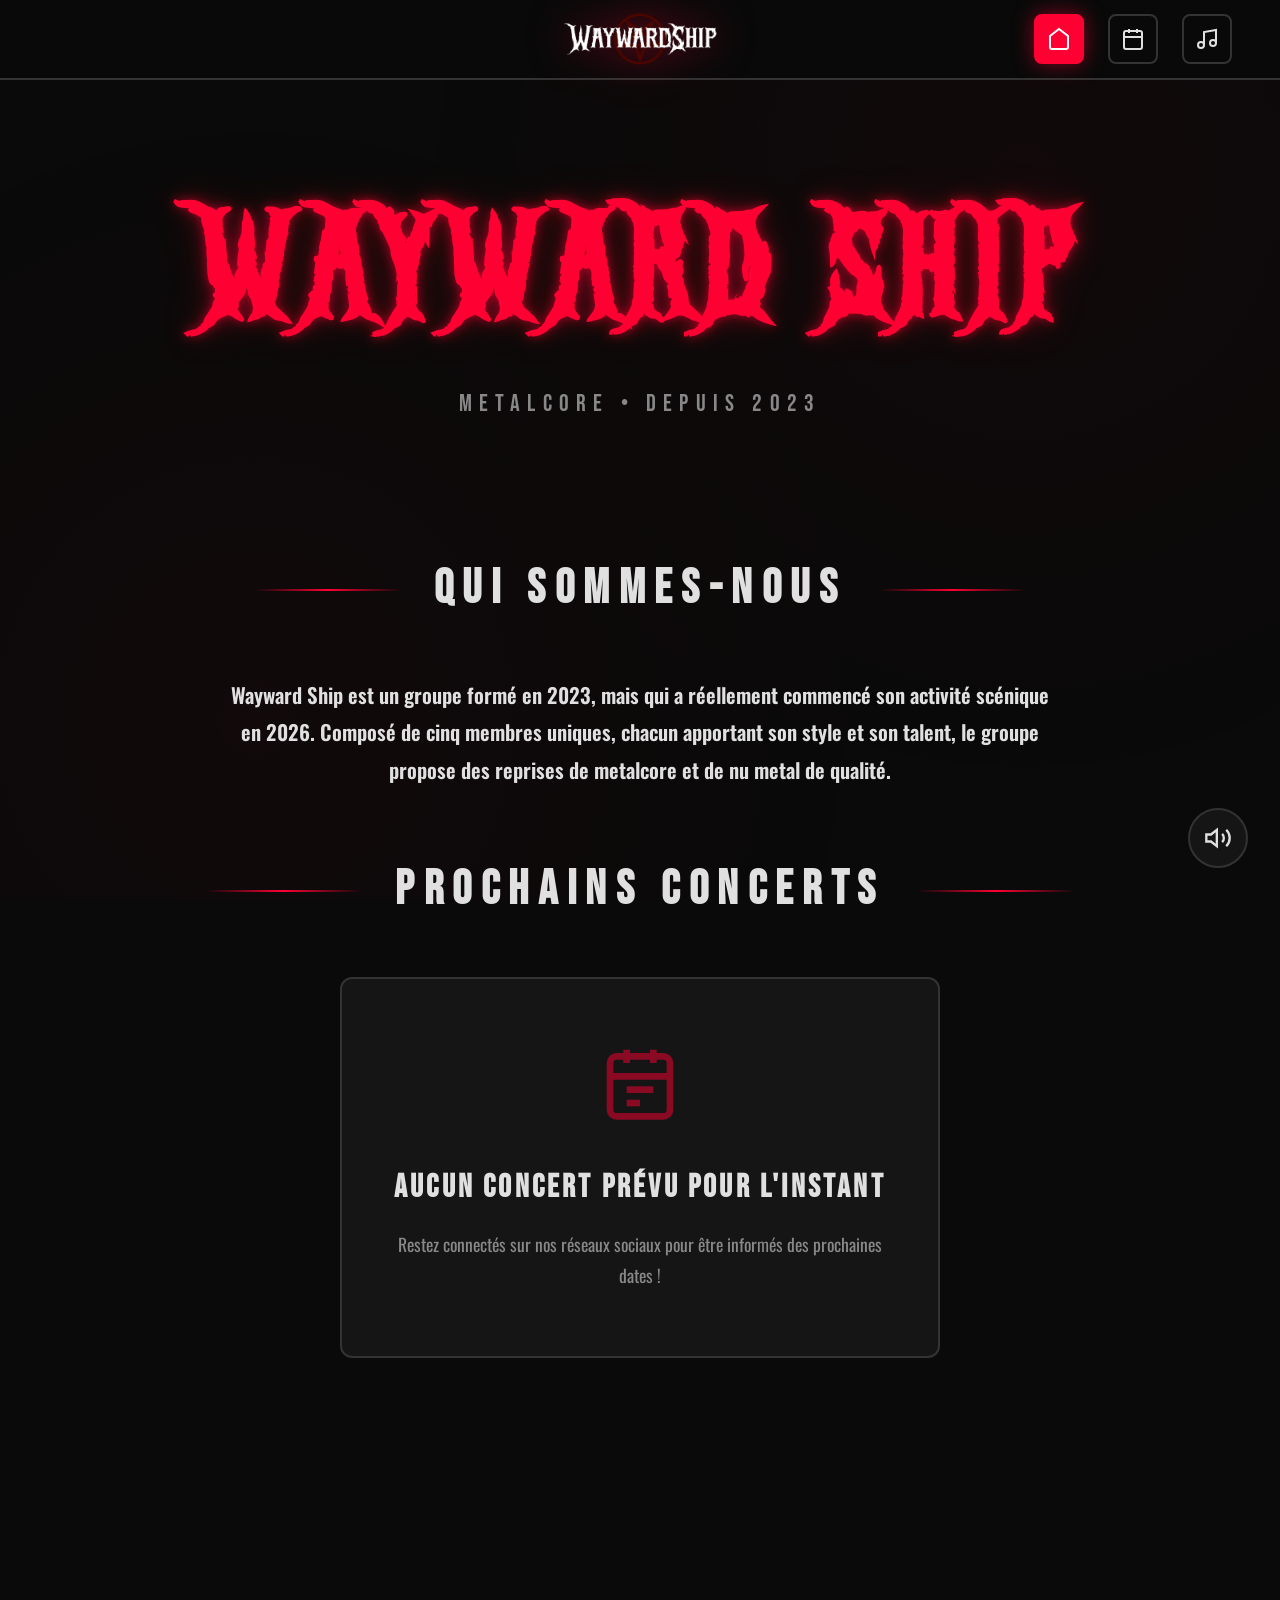
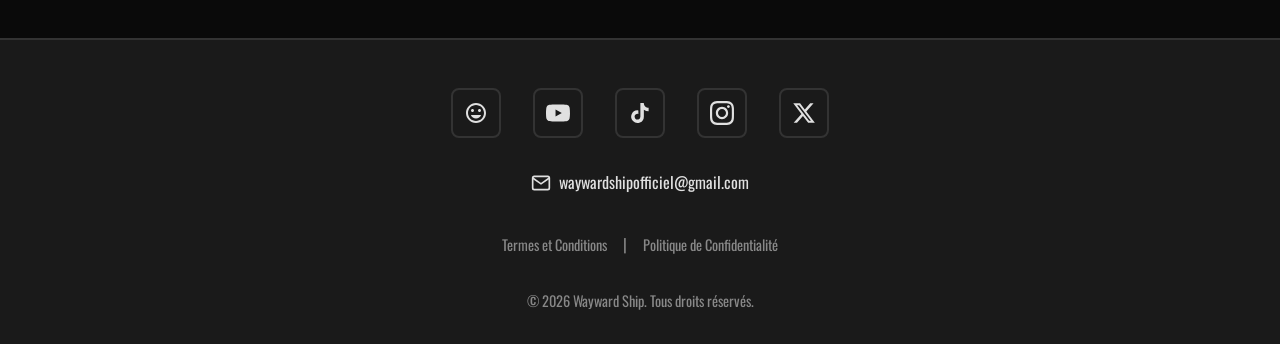
==== commit c60867e8: "Update index.html" ====
--- a/index.html
+++ b/index.html
@@ -72,10 +72,10 @@
                     Composé de cinq membres uniques, chacun apportant son style et son talent, le groupe propose des reprises 
                     de metalcore et de nu metal de qualité.
                 </p>
-                <p class="about-text">
+                <!--<p class="about-text">
                     Wayward Ship revendique également une identité fortement politisée, s'opposant clairement à la droite et à 
                     l'extrême droite, qu'il dénonce sans détour et qu'il qualifie de "partie de naz* de merde".
-                </p>
+                </p>-->
             </div>
         </section>
 
@@ -142,24 +142,10 @@
                 </div>
                 <div class="setlist-actions">
                     <button class="platform-btn" data-query="Illuminate the Path Arch Enemy" type="button">
-                        <svg viewBox="0 0 24 24" fill="currentColor">
-                            <path d="M12 0C5.4 0 0 5.4 0 12s5.4 12 12 12 12-5.4 12-12S18.66 0 12 0zm5.521 17.34c-.24.359-.66.48-1.021.24-2.82-1.74-6.36-2.101-10.561-1.141-.418.122-.779-.179-.899-.539-.12-.421.18-.78.54-.9 4.56-1.021 8.52-.6 11.64 1.32.42.18.479.659.301 1.02zm1.44-3.3c-.301.42-.841.6-1.262.3-3.239-1.98-8.159-2.58-11.939-1.38-.479.12-1.02-.12-1.14-.6-.12-.48.12-1.021.6-1.141C9.6 9.9 15 10.561 18.72 12.84c.361.181.54.78.241 1.2zm.12-3.36C15.24 8.4 8.82 8.16 5.16 9.301c-.6.179-1.2-.181-1.38-.721-.18-.601.18-1.2.72-1.381 4.26-1.26 11.28-1.02 15.721 1.621.539.3.719 1.02.419 1.56-.299.421-1.02.599-1.559.3z"/>
-                        </svg>
+                        <img src="spotify.png" alt="Spotify">
                     </button>
                     <button class="platform-btn" data-query="Illuminate the Path Arch Enemy" type="button">
-                        <svg viewBox="0 0 24 24" fill="currentColor">
-                            <defs>
-                                <linearGradient id="deezerGradient1" x1="0%" y1="0%" x2="100%" y2="100%">
-                                    <stop offset="0%" style="stop-color:#FF8000;stop-opacity:1" />
-                                    <stop offset="50%" style="stop-color:#FF0050;stop-opacity:1" />
-                                    <stop offset="100%" style="stop-color:#A000C8;stop-opacity:1" />
-                                </linearGradient>
-                            </defs>
-                            <rect x="3" y="11" width="3" height="9" fill="url(#deezerGradient1)" rx="0.5"/>
-                            <rect x="7.5" y="8" width="3" height="12" fill="url(#deezerGradient1)" rx="0.5"/>
-                            <rect x="12" y="5" width="3" height="15" fill="url(#deezerGradient1)" rx="0.5"/>
-                            <rect x="16.5" y="2" width="3" height="18" fill="url(#deezerGradient1)" rx="0.5"/>
-                        </svg>
+                        <img src="deezer.png" alt="Deezer">
                     </button>
                 </div>
             </div>
@@ -175,24 +161,10 @@
                 </div>
                 <div class="setlist-actions">
                     <button class="platform-btn" data-query="Darkside Bring Me The Horizon" type="button">
-                        <svg viewBox="0 0 24 24" fill="currentColor">
-                            <path d="M12 0C5.4 0 0 5.4 0 12s5.4 12 12 12 12-5.4 12-12S18.66 0 12 0zm5.521 17.34c-.24.359-.66.48-1.021.24-2.82-1.74-6.36-2.101-10.561-1.141-.418.122-.779-.179-.899-.539-.12-.421.18-.78.54-.9 4.56-1.021 8.52-.6 11.64 1.32.42.18.479.659.301 1.02zm1.44-3.3c-.301.42-.841.6-1.262.3-3.239-1.98-8.159-2.58-11.939-1.38-.479.12-1.02-.12-1.14-.6-.12-.48.12-1.021.6-1.141C9.6 9.9 15 10.561 18.72 12.84c.361.181.54.78.241 1.2zm.12-3.36C15.24 8.4 8.82 8.16 5.16 9.301c-.6.179-1.2-.181-1.38-.721-.18-.601.18-1.2.72-1.381 4.26-1.26 11.28-1.02 15.721 1.621.539.3.719 1.02.419 1.56-.299.421-1.02.599-1.559.3z"/>
-                        </svg>
+                        <img src="spotify.png" alt="Spotify">
                     </button>
                     <button class="platform-btn" data-query="Darkside Bring Me The Horizon" type="button">
-                        <svg viewBox="0 0 24 24" fill="currentColor">
-                            <defs>
-                                <linearGradient id="deezerGradient2" x1="0%" y1="0%" x2="100%" y2="100%">
-                                    <stop offset="0%" style="stop-color:#FF8000;stop-opacity:1" />
-                                    <stop offset="50%" style="stop-color:#FF0050;stop-opacity:1" />
-                                    <stop offset="100%" style="stop-color:#A000C8;stop-opacity:1" />
-                                </linearGradient>
-                            </defs>
-                            <rect x="3" y="11" width="3" height="9" fill="url(#deezerGradient2)" rx="0.5"/>
-                            <rect x="7.5" y="8" width="3" height="12" fill="url(#deezerGradient2)" rx="0.5"/>
-                            <rect x="12" y="5" width="3" height="15" fill="url(#deezerGradient2)" rx="0.5"/>
-                            <rect x="16.5" y="2" width="3" height="18" fill="url(#deezerGradient2)" rx="0.5"/>
-                        </svg>
+                        <img src="deezer.png" alt="Deezer">
                     </button>
                 </div>
             </div>
@@ -208,24 +180,10 @@
                 </div>
                 <div class="setlist-actions">
                     <button class="platform-btn" data-query="My Apocalypse Escape The Fate" type="button">
-                        <svg viewBox="0 0 24 24" fill="currentColor">
-                            <path d="M12 0C5.4 0 0 5.4 0 12s5.4 12 12 12 12-5.4 12-12S18.66 0 12 0zm5.521 17.34c-.24.359-.66.48-1.021.24-2.82-1.74-6.36-2.101-10.561-1.141-.418.122-.779-.179-.899-.539-.12-.421.18-.78.54-.9 4.56-1.021 8.52-.6 11.64 1.32.42.18.479.659.301 1.02zm1.44-3.3c-.301.42-.841.6-1.262.3-3.239-1.98-8.159-2.58-11.939-1.38-.479.12-1.02-.12-1.14-.6-.12-.48.12-1.021.6-1.141C9.6 9.9 15 10.561 18.72 12.84c.361.181.54.78.241 1.2zm.12-3.36C15.24 8.4 8.82 8.16 5.16 9.301c-.6.179-1.2-.181-1.38-.721-.18-.601.18-1.2.72-1.381 4.26-1.26 11.28-1.02 15.721 1.621.539.3.719 1.02.419 1.56-.299.421-1.02.599-1.559.3z"/>
-                        </svg>
+                        <img src="spotify.png" alt="Spotify">
                     </button>
                     <button class="platform-btn" data-query="My Apocalypse Escape The Fate" type="button">
-                        <svg viewBox="0 0 24 24" fill="currentColor">
-                            <defs>
-                                <linearGradient id="deezerGradient3" x1="0%" y1="0%" x2="100%" y2="100%">
-                                    <stop offset="0%" style="stop-color:#FF8000;stop-opacity:1" />
-                                    <stop offset="50%" style="stop-color:#FF0050;stop-opacity:1" />
-                                    <stop offset="100%" style="stop-color:#A000C8;stop-opacity:1" />
-                                </linearGradient>
-                            </defs>
-                            <rect x="3" y="11" width="3" height="9" fill="url(#deezerGradient3)" rx="0.5"/>
-                            <rect x="7.5" y="8" width="3" height="12" fill="url(#deezerGradient3)" rx="0.5"/>
-                            <rect x="12" y="5" width="3" height="15" fill="url(#deezerGradient3)" rx="0.5"/>
-                            <rect x="16.5" y="2" width="3" height="18" fill="url(#deezerGradient3)" rx="0.5"/>
-                        </svg>
+                        <img src="deezer.png" alt="Deezer">
                     </button>
                 </div>
             </div>
@@ -241,24 +199,10 @@
                 </div>
                 <div class="setlist-actions">
                     <button class="platform-btn" data-query="My Curse Killswitch Engage" type="button">
-                        <svg viewBox="0 0 24 24" fill="currentColor">
-                            <path d="M12 0C5.4 0 0 5.4 0 12s5.4 12 12 12 12-5.4 12-12S18.66 0 12 0zm5.521 17.34c-.24.359-.66.48-1.021.24-2.82-1.74-6.36-2.101-10.561-1.141-.418.122-.779-.179-.899-.539-.12-.421.18-.78.54-.9 4.56-1.021 8.52-.6 11.64 1.32.42.18.479.659.301 1.02zm1.44-3.3c-.301.42-.841.6-1.262.3-3.239-1.98-8.159-2.58-11.939-1.38-.479.12-1.02-.12-1.14-.6-.12-.48.12-1.021.6-1.141C9.6 9.9 15 10.561 18.72 12.84c.361.181.54.78.241 1.2zm.12-3.36C15.24 8.4 8.82 8.16 5.16 9.301c-.6.179-1.2-.181-1.38-.721-.18-.601.18-1.2.72-1.381 4.26-1.26 11.28-1.02 15.721 1.621.539.3.719 1.02.419 1.56-.299.421-1.02.599-1.559.3z"/>
-                        </svg>
+                        <img src="spotify.png" alt="Spotify">
                     </button>
                     <button class="platform-btn" data-query="My Curse Killswitch Engage" type="button">
-                        <svg viewBox="0 0 24 24" fill="currentColor">
-                            <defs>
-                                <linearGradient id="deezerGradient4" x1="0%" y1="0%" x2="100%" y2="100%">
-                                    <stop offset="0%" style="stop-color:#FF8000;stop-opacity:1" />
-                                    <stop offset="50%" style="stop-color:#FF0050;stop-opacity:1" />
-                                    <stop offset="100%" style="stop-color:#A000C8;stop-opacity:1" />
-                                </linearGradient>
-                            </defs>
-                            <rect x="3" y="11" width="3" height="9" fill="url(#deezerGradient4)" rx="0.5"/>
-                            <rect x="7.5" y="8" width="3" height="12" fill="url(#deezerGradient4)" rx="0.5"/>
-                            <rect x="12" y="5" width="3" height="15" fill="url(#deezerGradient4)" rx="0.5"/>
-                            <rect x="16.5" y="2" width="3" height="18" fill="url(#deezerGradient4)" rx="0.5"/>
-                        </svg>
+                        <img src="deezer.png" alt="Deezer">
                     </button>
                 </div>
             </div>
@@ -274,24 +218,10 @@
                 </div>
                 <div class="setlist-actions">
                     <button class="platform-btn" data-query="Cirice Ghost" type="button">
-                        <svg viewBox="0 0 24 24" fill="currentColor">
-                            <path d="M12 0C5.4 0 0 5.4 0 12s5.4 12 12 12 12-5.4 12-12S18.66 0 12 0zm5.521 17.34c-.24.359-.66.48-1.021.24-2.82-1.74-6.36-2.101-10.561-1.141-.418.122-.779-.179-.899-.539-.12-.421.18-.78.54-.9 4.56-1.021 8.52-.6 11.64 1.32.42.18.479.659.301 1.02zm1.44-3.3c-.301.42-.841.6-1.262.3-3.239-1.98-8.159-2.58-11.939-1.38-.479.12-1.02-.12-1.14-.6-.12-.48.12-1.021.6-1.141C9.6 9.9 15 10.561 18.72 12.84c.361.181.54.78.241 1.2zm.12-3.36C15.24 8.4 8.82 8.16 5.16 9.301c-.6.179-1.2-.181-1.38-.721-.18-.601.18-1.2.72-1.381 4.26-1.26 11.28-1.02 15.721 1.621.539.3.719 1.02.419 1.56-.299.421-1.02.599-1.559.3z"/>
-                        </svg>
+                        <img src="spotify.png" alt="Spotify">
                     </button>
                     <button class="platform-btn" data-query="Cirice Ghost" type="button">
-                        <svg viewBox="0 0 24 24" fill="currentColor">
-                            <defs>
-                                <linearGradient id="deezerGradient5" x1="0%" y1="0%" x2="100%" y2="100%">
-                                    <stop offset="0%" style="stop-color:#FF8000;stop-opacity:1" />
-                                    <stop offset="50%" style="stop-color:#FF0050;stop-opacity:1" />
-                                    <stop offset="100%" style="stop-color:#A000C8;stop-opacity:1" />
-                                </linearGradient>
-                            </defs>
-                            <rect x="3" y="11" width="3" height="9" fill="url(#deezerGradient5)" rx="0.5"/>
-                            <rect x="7.5" y="8" width="3" height="12" fill="url(#deezerGradient5)" rx="0.5"/>
-                            <rect x="12" y="5" width="3" height="15" fill="url(#deezerGradient5)" rx="0.5"/>
-                            <rect x="16.5" y="2" width="3" height="18" fill="url(#deezerGradient5)" rx="0.5"/>
-                        </svg>
+                        <img src="deezer.png" alt="Deezer">
                     </button>
                 </div>
             </div>
@@ -307,24 +237,10 @@
                 </div>
                 <div class="setlist-actions">
                     <button class="platform-btn" data-query="Tears Don't Fall Bullet for My Valentine" type="button">
-                        <svg viewBox="0 0 24 24" fill="currentColor">
-                            <path d="M12 0C5.4 0 0 5.4 0 12s5.4 12 12 12 12-5.4 12-12S18.66 0 12 0zm5.521 17.34c-.24.359-.66.48-1.021.24-2.82-1.74-6.36-2.101-10.561-1.141-.418.122-.779-.179-.899-.539-.12-.421.18-.78.54-.9 4.56-1.021 8.52-.6 11.64 1.32.42.18.479.659.301 1.02zm1.44-3.3c-.301.42-.841.6-1.262.3-3.239-1.98-8.159-2.58-11.939-1.38-.479.12-1.02-.12-1.14-.6-.12-.48.12-1.021.6-1.141C9.6 9.9 15 10.561 18.72 12.84c.361.181.54.78.241 1.2zm.12-3.36C15.24 8.4 8.82 8.16 5.16 9.301c-.6.179-1.2-.181-1.38-.721-.18-.601.18-1.2.72-1.381 4.26-1.26 11.28-1.02 15.721 1.621.539.3.719 1.02.419 1.56-.299.421-1.02.599-1.559.3z"/>
-                        </svg>
+                        <img src="spotify.png" alt="Spotify">
                     </button>
                     <button class="platform-btn" data-query="Tears Don't Fall Bullet for My Valentine" type="button">
-                        <svg viewBox="0 0 24 24" fill="currentColor">
-                            <defs>
-                                <linearGradient id="deezerGradient6" x1="0%" y1="0%" x2="100%" y2="100%">
-                                    <stop offset="0%" style="stop-color:#FF8000;stop-opacity:1" />
-                                    <stop offset="50%" style="stop-color:#FF0050;stop-opacity:1" />
-                                    <stop offset="100%" style="stop-color:#A000C8;stop-opacity:1" />
-                                </linearGradient>
-                            </defs>
-                            <rect x="3" y="11" width="3" height="9" fill="url(#deezerGradient6)" rx="0.5"/>
-                            <rect x="7.5" y="8" width="3" height="12" fill="url(#deezerGradient6)" rx="0.5"/>
-                            <rect x="12" y="5" width="3" height="15" fill="url(#deezerGradient6)" rx="0.5"/>
-                            <rect x="16.5" y="2" width="3" height="18" fill="url(#deezerGradient6)" rx="0.5"/>
-                        </svg>
+                        <img src="deezer.png" alt="Deezer">
                     </button>
                 </div>
             </div>
@@ -340,24 +256,10 @@
                 </div>
                 <div class="setlist-actions">
                     <button class="platform-btn" data-query="ATWA System of a Down" type="button">
-                        <svg viewBox="0 0 24 24" fill="currentColor">
-                            <path d="M12 0C5.4 0 0 5.4 0 12s5.4 12 12 12 12-5.4 12-12S18.66 0 12 0zm5.521 17.34c-.24.359-.66.48-1.021.24-2.82-1.74-6.36-2.101-10.561-1.141-.418.122-.779-.179-.899-.539-.12-.421.18-.78.54-.9 4.56-1.021 8.52-.6 11.64 1.32.42.18.479.659.301 1.02zm1.44-3.3c-.301.42-.841.6-1.262.3-3.239-1.98-8.159-2.58-11.939-1.38-.479.12-1.02-.12-1.14-.6-.12-.48.12-1.021.6-1.141C9.6 9.9 15 10.561 18.72 12.84c.361.181.54.78.241 1.2zm.12-3.36C15.24 8.4 8.82 8.16 5.16 9.301c-.6.179-1.2-.181-1.38-.721-.18-.601.18-1.2.72-1.381 4.26-1.26 11.28-1.02 15.721 1.621.539.3.719 1.02.419 1.56-.299.421-1.02.599-1.559.3z"/>
-                        </svg>
+                        <img src="spotify.png" alt="Spotify">
                     </button>
                     <button class="platform-btn" data-query="ATWA System of a Down" type="button">
-                        <svg viewBox="0 0 24 24" fill="currentColor">
-                            <defs>
-                                <linearGradient id="deezerGradient7" x1="0%" y1="0%" x2="100%" y2="100%">
-                                    <stop offset="0%" style="stop-color:#FF8000;stop-opacity:1" />
-                                    <stop offset="50%" style="stop-color:#FF0050;stop-opacity:1" />
-                                    <stop offset="100%" style="stop-color:#A000C8;stop-opacity:1" />
-                                </linearGradient>
-                            </defs>
-                            <rect x="3" y="11" width="3" height="9" fill="url(#deezerGradient7)" rx="0.5"/>
-                            <rect x="7.5" y="8" width="3" height="12" fill="url(#deezerGradient7)" rx="0.5"/>
-                            <rect x="12" y="5" width="3" height="15" fill="url(#deezerGradient7)" rx="0.5"/>
-                            <rect x="16.5" y="2" width="3" height="18" fill="url(#deezerGradient7)" rx="0.5"/>
-                        </svg>
+                        <img src="deezer.png" alt="Deezer">
                     </button>
                 </div>
             </div>
@@ -373,24 +275,10 @@
                 </div>
                 <div class="setlist-actions">
                     <button class="platform-btn" data-query="The Devil In I Slipknot" type="button">
-                        <svg viewBox="0 0 24 24" fill="currentColor">
-                            <path d="M12 0C5.4 0 0 5.4 0 12s5.4 12 12 12 12-5.4 12-12S18.66 0 12 0zm5.521 17.34c-.24.359-.66.48-1.021.24-2.82-1.74-6.36-2.101-10.561-1.141-.418.122-.779-.179-.899-.539-.12-.421.18-.78.54-.9 4.56-1.021 8.52-.6 11.64 1.32.42.18.479.659.301 1.02zm1.44-3.3c-.301.42-.841.6-1.262.3-3.239-1.98-8.159-2.58-11.939-1.38-.479.12-1.02-.12-1.14-.6-.12-.48.12-1.021.6-1.141C9.6 9.9 15 10.561 18.72 12.84c.361.181.54.78.241 1.2zm.12-3.36C15.24 8.4 8.82 8.16 5.16 9.301c-.6.179-1.2-.181-1.38-.721-.18-.601.18-1.2.72-1.381 4.26-1.26 11.28-1.02 15.721 1.621.539.3.719 1.02.419 1.56-.299.421-1.02.599-1.559.3z"/>
-                        </svg>
+                        <img src="spotify.png" alt="Spotify">
                     </button>
                     <button class="platform-btn" data-query="The Devil In I Slipknot" type="button">
-                        <svg viewBox="0 0 24 24" fill="currentColor">
-                            <defs>
-                                <linearGradient id="deezerGradient8" x1="0%" y1="0%" x2="100%" y2="100%">
-                                    <stop offset="0%" style="stop-color:#FF8000;stop-opacity:1" />
-                                    <stop offset="50%" style="stop-color:#FF0050;stop-opacity:1" />
-                                    <stop offset="100%" style="stop-color:#A000C8;stop-opacity:1" />
-                                </linearGradient>
-                            </defs>
-                            <rect x="3" y="11" width="3" height="9" fill="url(#deezerGradient8)" rx="0.5"/>
-                            <rect x="7.5" y="8" width="3" height="12" fill="url(#deezerGradient8)" rx="0.5"/>
-                            <rect x="12" y="5" width="3" height="15" fill="url(#deezerGradient8)" rx="0.5"/>
-                            <rect x="16.5" y="2" width="3" height="18" fill="url(#deezerGradient8)" rx="0.5"/>
-                        </svg>
+                        <img src="deezer.png" alt="Deezer">
                     </button>
                 </div>
             </div>
--- a/style.css
+++ b/style.css
@@ -25,6 +25,10 @@
     cursor: url('data:image/svg+xml;utf8,<svg xmlns="http://www.w3.org/2000/svg" width="24" height="24" viewBox="0 0 24 24"><path fill="%23ff0033" d="M3,3 L10,20 L13,13 L20,10 Z"/></svg>') 3 3, auto;
 }
 
+button, a, .nav-btn, .platform-btn, .modal-btn {
+    cursor: url('data:image/svg+xml;utf8,<svg xmlns="http://www.w3.org/2000/svg" width="24" height="24" viewBox="0 0 24 24"><path fill="%23ff0033" d="M12,2 L6,22 L12,18 L18,22 Z"/><circle cx="12" cy="10" r="2" fill="%23ff0033"/></svg>') 12 2, pointer !important;
+}
+
 /* ===== RESET & BASE ===== */
 * {
     margin: 0;
@@ -141,31 +145,13 @@
 .nav-logo img {
     height: 100%;
     width: auto;
-    transition: transform 0.3s ease;
-    filter: drop-shadow(0 0 10px rgba(255, 0, 51, 0.5))
-            drop-shadow(0 0 20px rgba(255, 0, 51, 0.3))
-            drop-shadow(0 0 40px rgba(255, 0, 51, 0.2));
-    animation: logo-glow 3s infinite alternate;
+    filter: drop-shadow(0 0 20px rgba(255, 0, 51, 0.5));
+    transition: filter 0.3s ease, transform 0.3s ease;
 }
 
 .nav-logo img:hover {
+    filter: drop-shadow(0 0 30px rgba(255, 0, 51, 0.8));
     transform: scale(1.05) rotate(2deg);
-    filter: drop-shadow(0 0 15px rgba(255, 0, 51, 0.8))
-            drop-shadow(0 0 30px rgba(255, 0, 51, 0.6))
-            drop-shadow(0 0 50px rgba(255, 0, 51, 0.4));
-}
-
-@keyframes logo-glow {
-    0% {
-        filter: drop-shadow(0 0 10px rgba(255, 0, 51, 0.5))
-                drop-shadow(0 0 20px rgba(255, 0, 51, 0.3))
-                drop-shadow(0 0 40px rgba(255, 0, 51, 0.2));
-    }
-    100% {
-        filter: drop-shadow(0 0 15px rgba(255, 0, 51, 0.7))
-                drop-shadow(0 0 25px rgba(255, 0, 51, 0.5))
-                drop-shadow(0 0 50px rgba(255, 0, 51, 0.3));
-    }
 }
 
 .nav-links {
@@ -438,100 +424,39 @@
 }
 
 .page-subtitle {
-    font-family: var(--font-body);
     font-size: 1.2rem;
     color: var(--color-text-dim);
-    letter-spacing: 0.1em;
+    letter-spacing: 0.2em;
     margin-top: 1rem;
 }
 
-.concerts-grid {
-    display: grid;
-    grid-template-columns: repeat(auto-fill, minmax(350px, 1fr));
-    gap: 2rem;
-    max-width: 1200px;
-    margin: 0 auto;
-    padding: 0 2rem;
-}
-
-.concert-card {
-    background: var(--color-bg-card);
-    border: 2px solid var(--color-border);
-    border-radius: 12px;
-    padding: 2rem;
-    transition: all 0.3s ease;
-    position: relative;
-    overflow: hidden;
-}
-
-.concert-card::before {
-    content: '';
-    position: absolute;
-    top: 0;
-    left: -100%;
-    width: 100%;
-    height: 100%;
-    background: linear-gradient(90deg, transparent, rgba(255, 0, 51, 0.1), transparent);
-    transition: all 0.5s ease;
-}
-
-.concert-card:hover::before {
-    left: 100%;
-}
-
-.concert-card:hover {
-    border-color: var(--color-primary);
-    transform: translateY(-5px);
-    box-shadow: 0 10px 30px rgba(255, 0, 51, 0.3);
-}
-
-.concert-date {
-    font-family: var(--font-heading);
-    font-size: 3rem;
+/* ===== CALENDAR BUTTON ===== */
+.calendar-btn {
+    background: transparent;
+    border: 2px solid var(--color-primary);
     color: var(--color-primary);
-    margin-bottom: 1rem;
-    letter-spacing: 0.1em;
-}
-
-.concert-info h3 {
-    font-family: var(--font-heading);
-    font-size: 1.8rem;
-    color: var(--color-text);
-    margin-bottom: 0.5rem;
-    letter-spacing: 0.05em;
-}
-
-.concert-info p {
-    color: var(--color-text-dim);
-    margin: 0.3rem 0;
-    font-size: 1rem;
-}
-
-.concert-actions {
-    margin-top: 1.5rem;
-    display: flex;
-    gap: 1rem;
-}
-
-.ticket-btn, .calendar-btn {
-    flex: 1;
-    background: transparent;
-    border: 2px solid var(--color-border);
-    color: var(--color-text);
-    padding: 0.8rem;
+    padding: 0.8rem 1.5rem;
     font-family: var(--font-heading);
     font-size: 1rem;
     letter-spacing: 0.1em;
     border-radius: 8px;
     cursor: pointer;
-    transition: all 0.3s ease;
-    position: relative;
-}
-
-.ticket-btn:hover, .calendar-btn:hover {
-    border-color: var(--color-primary);
-    background: rgba(255, 0, 51, 0.1);
-    transform: scale(1.05);
+    display: flex;
+    align-items: center;
+    gap: 0.5rem;
+    transition: all 0.3s ease;
+}
+
+.calendar-btn svg {
+    width: 20px;
+    height: 20px;
+}
+
+.calendar-btn:hover {
+    background: var(--color-primary);
+    color: white;
+    transform: translateY(-2px);
+    box-shadow: 0 5px 15px rgba(255, 0, 51, 0.3);
 }
 
 /* ===== SETLIST PAGE ===== */
@@ -541,19 +466,20 @@
     padding: 0 2rem;
     display: flex;
     flex-direction: column;
-    gap: 1.5rem;
+    gap: 1rem;
 }
 
 .setlist-item {
     background: var(--color-bg-card);
     border: 2px solid var(--color-border);
     border-radius: 12px;
-    padding: 1.5rem;
+    padding: 1.5rem 2rem;
     display: grid;
     grid-template-columns: auto 1fr auto;
-    align-items: center;
     gap: 2rem;
-    transition: all 0.3s ease;
+    align-items: center;
+    transition: all 0.3s ease;
+    cursor: pointer;
     position: relative;
     overflow: hidden;
 }
@@ -561,31 +487,30 @@
 .setlist-item::before {
     content: '';
     position: absolute;
+    left: 0;
     top: 0;
-    left: -100%;
+    width: 0;
+    height: 100%;
+    background: linear-gradient(90deg, transparent, rgba(255, 0, 51, 0.1), transparent);
+    transition: all 0.5s ease;
+}
+
+.setlist-item:hover::before {
     width: 100%;
-    height: 100%;
-    background: linear-gradient(90deg, transparent, rgba(255, 0, 51, 0.05), transparent);
-    transition: all 0.5s ease;
-}
-
-.setlist-item:hover::before {
-    left: 100%;
 }
 
 .setlist-item:hover {
     border-color: var(--color-primary);
-    transform: translateX(5px);
+    background: rgba(255, 0, 51, 0.05);
+    transform: translateX(10px) scale(1.02);
     box-shadow: 0 5px 20px rgba(255, 0, 51, 0.2);
 }
 
 .setlist-number {
     font-family: var(--font-heading);
-    font-size: 2.5rem;
+    font-size: 2rem;
     color: var(--color-text-dim);
-    font-weight: 600;
-    min-width: 60px;
-    text-align: center;
+    min-width: 50px;
     transition: all 0.3s ease;
 }
 
@@ -597,26 +522,25 @@
     display: flex;
     align-items: center;
     gap: 1rem;
-    margin-bottom: 0.5rem;
-    flex-wrap: wrap;
+    margin-bottom: 0.2rem;
 }
 
 .setlist-song {
     font-family: var(--font-heading);
-    font-size: 1.8rem;
+    font-size: 1.5rem;
     color: var(--color-text);
     letter-spacing: 0.05em;
 }
 
 .setlist-artist {
     color: var(--color-text-dim);
-    font-size: 1.1rem;
-    font-style: italic;
-}
-
+    font-size: 1rem;
+}
+
+/* ===== SONG BADGES ===== */
 .song-badge {
     padding: 0.3rem 0.8rem;
-    border-radius: 4px;
+    border-radius: 6px;
     font-size: 0.7rem;
     font-weight: 600;
     letter-spacing: 0.15em;
@@ -687,6 +611,12 @@
 .platform-btn svg {
     width: 24px;
     height: 24px;
+}
+
+.platform-btn img {
+    width: 24px;
+    height: 24px;
+    display: block;
 }
 
 .platform-btn:hover {
@@ -972,45 +902,20 @@
 /* ===== RESPONSIVE ===== */
 @media (max-width: 768px) {
     .main-nav {
-        padding: 0 1rem;
-        height: 70px;
+        padding: 0 1.5rem;
     }
     
     .nav-logo {
-        height: 45px;
-        left: 1rem;
-        transform: none;
-        position: relative;
+        height: 50px;
     }
     
     .nav-links {
-        gap: 0.8rem;
-        margin-left: auto;
+        gap: 1rem;
     }
     
     .nav-btn {
-        width: 42px;
-        height: 42px;
-    }
-    
-    .nav-btn svg {
-        width: 20px;
-        height: 20px;
-    }
-    
-    /* Fix pour empêcher le texte glitch de bouger la page sur mobile */
-    .hero-title {
-        min-width: 100%;
-        display: inline-block;
-        white-space: nowrap;
-        overflow: hidden;
-    }
-    
-    .glitch-container {
-        width: 100%;
-        display: flex;
-        justify-content: center;
-        overflow: hidden;
+        width: 45px;
+        height: 45px;
     }
     
     .setlist-item {
@@ -1039,44 +944,6 @@
 }
 
 @media (max-width: 480px) {
-    .main-nav {
-        padding: 0 0.5rem;
-        height: 65px;
-    }
-    
-    .nav-logo {
-        height: 40px;
-    }
-    
-    .nav-links {
-        gap: 0.5rem;
-    }
-    
-    .nav-btn {
-        width: 38px;
-        height: 38px;
-    }
-    
-    .nav-btn svg {
-        width: 18px;
-        height: 18px;
-    }
-    
-    /* Fix supplémentaire pour les petits écrans */
-    .hero-title {
-        min-width: 100%;
-        display: inline-block;
-        white-space: nowrap;
-        overflow: hidden;
-    }
-    
-    .glitch-container {
-        width: 100%;
-        display: flex;
-        justify-content: center;
-        overflow: hidden;
-    }
-    
     .section-title {
         flex-direction: column;
         gap: 1rem;
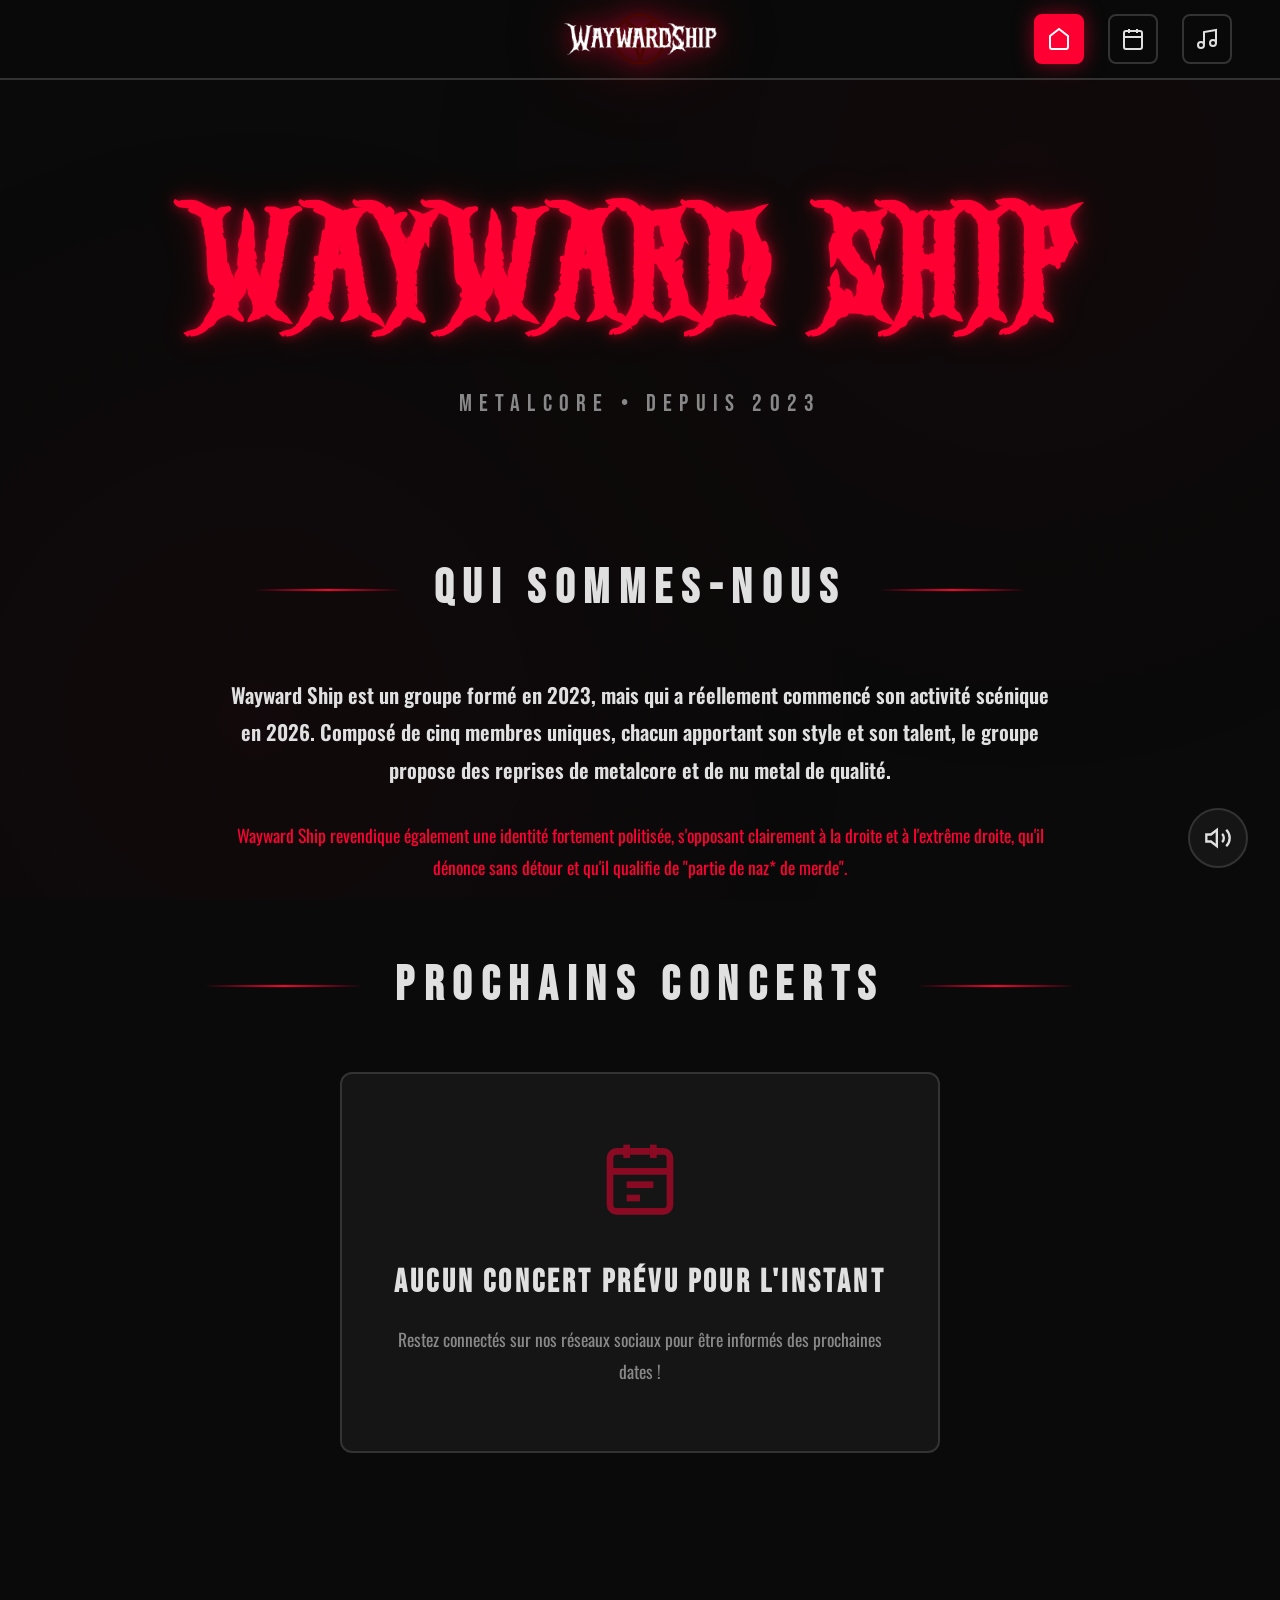
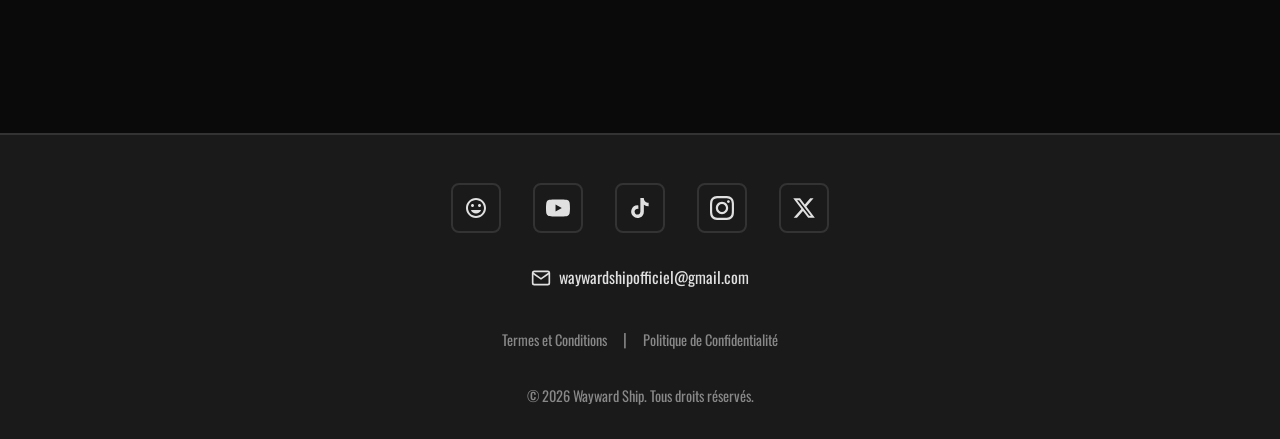
==== commit c096ce2c: "Add files via upload" ====
--- a/index.html
+++ b/index.html
@@ -72,10 +72,10 @@
                     Composé de cinq membres uniques, chacun apportant son style et son talent, le groupe propose des reprises 
                     de metalcore et de nu metal de qualité.
                 </p>
-                <!--<p class="about-text">
+                <p class="about-text">
                     Wayward Ship revendique également une identité fortement politisée, s'opposant clairement à la droite et à 
                     l'extrême droite, qu'il dénonce sans détour et qu'il qualifie de "partie de naz* de merde".
-                </p>-->
+                </p>
             </div>
         </section>
 
--- a/style.css
+++ b/style.css
@@ -25,10 +25,6 @@
     cursor: url('data:image/svg+xml;utf8,<svg xmlns="http://www.w3.org/2000/svg" width="24" height="24" viewBox="0 0 24 24"><path fill="%23ff0033" d="M3,3 L10,20 L13,13 L20,10 Z"/></svg>') 3 3, auto;
 }
 
-button, a, .nav-btn, .platform-btn, .modal-btn {
-    cursor: url('data:image/svg+xml;utf8,<svg xmlns="http://www.w3.org/2000/svg" width="24" height="24" viewBox="0 0 24 24"><path fill="%23ff0033" d="M12,2 L6,22 L12,18 L18,22 Z"/><circle cx="12" cy="10" r="2" fill="%23ff0033"/></svg>') 12 2, pointer !important;
-}
-
 /* ===== RESET & BASE ===== */
 * {
     margin: 0;
@@ -145,13 +141,31 @@
 .nav-logo img {
     height: 100%;
     width: auto;
-    filter: drop-shadow(0 0 20px rgba(255, 0, 51, 0.5));
-    transition: filter 0.3s ease, transform 0.3s ease;
+    transition: transform 0.3s ease;
+    filter: drop-shadow(0 0 10px rgba(255, 0, 51, 0.5))
+            drop-shadow(0 0 20px rgba(255, 0, 51, 0.3))
+            drop-shadow(0 0 40px rgba(255, 0, 51, 0.2));
+    animation: logo-glow 3s infinite alternate;
 }
 
 .nav-logo img:hover {
-    filter: drop-shadow(0 0 30px rgba(255, 0, 51, 0.8));
     transform: scale(1.05) rotate(2deg);
+    filter: drop-shadow(0 0 15px rgba(255, 0, 51, 0.8))
+            drop-shadow(0 0 30px rgba(255, 0, 51, 0.6))
+            drop-shadow(0 0 50px rgba(255, 0, 51, 0.4));
+}
+
+@keyframes logo-glow {
+    0% {
+        filter: drop-shadow(0 0 10px rgba(255, 0, 51, 0.5))
+                drop-shadow(0 0 20px rgba(255, 0, 51, 0.3))
+                drop-shadow(0 0 40px rgba(255, 0, 51, 0.2));
+    }
+    100% {
+        filter: drop-shadow(0 0 15px rgba(255, 0, 51, 0.7))
+                drop-shadow(0 0 25px rgba(255, 0, 51, 0.5))
+                drop-shadow(0 0 50px rgba(255, 0, 51, 0.3));
+    }
 }
 
 .nav-links {
@@ -424,39 +438,100 @@
 }
 
 .page-subtitle {
+    font-family: var(--font-body);
     font-size: 1.2rem;
     color: var(--color-text-dim);
-    letter-spacing: 0.2em;
+    letter-spacing: 0.1em;
     margin-top: 1rem;
 }
 
-/* ===== CALENDAR BUTTON ===== */
-.calendar-btn {
+.concerts-grid {
+    display: grid;
+    grid-template-columns: repeat(auto-fill, minmax(350px, 1fr));
+    gap: 2rem;
+    max-width: 1200px;
+    margin: 0 auto;
+    padding: 0 2rem;
+}
+
+.concert-card {
+    background: var(--color-bg-card);
+    border: 2px solid var(--color-border);
+    border-radius: 12px;
+    padding: 2rem;
+    transition: all 0.3s ease;
+    position: relative;
+    overflow: hidden;
+}
+
+.concert-card::before {
+    content: '';
+    position: absolute;
+    top: 0;
+    left: -100%;
+    width: 100%;
+    height: 100%;
+    background: linear-gradient(90deg, transparent, rgba(255, 0, 51, 0.1), transparent);
+    transition: all 0.5s ease;
+}
+
+.concert-card:hover::before {
+    left: 100%;
+}
+
+.concert-card:hover {
+    border-color: var(--color-primary);
+    transform: translateY(-5px);
+    box-shadow: 0 10px 30px rgba(255, 0, 51, 0.3);
+}
+
+.concert-date {
+    font-family: var(--font-heading);
+    font-size: 3rem;
+    color: var(--color-primary);
+    margin-bottom: 1rem;
+    letter-spacing: 0.1em;
+}
+
+.concert-info h3 {
+    font-family: var(--font-heading);
+    font-size: 1.8rem;
+    color: var(--color-text);
+    margin-bottom: 0.5rem;
+    letter-spacing: 0.05em;
+}
+
+.concert-info p {
+    color: var(--color-text-dim);
+    margin: 0.3rem 0;
+    font-size: 1rem;
+}
+
+.concert-actions {
+    margin-top: 1.5rem;
+    display: flex;
+    gap: 1rem;
+}
+
+.ticket-btn, .calendar-btn {
+    flex: 1;
     background: transparent;
-    border: 2px solid var(--color-primary);
-    color: var(--color-primary);
-    padding: 0.8rem 1.5rem;
+    border: 2px solid var(--color-border);
+    color: var(--color-text);
+    padding: 0.8rem;
     font-family: var(--font-heading);
     font-size: 1rem;
     letter-spacing: 0.1em;
     border-radius: 8px;
     cursor: pointer;
-    display: flex;
-    align-items: center;
-    gap: 0.5rem;
-    transition: all 0.3s ease;
-}
-
-.calendar-btn svg {
-    width: 20px;
-    height: 20px;
-}
-
-.calendar-btn:hover {
-    background: var(--color-primary);
-    color: white;
-    transform: translateY(-2px);
-    box-shadow: 0 5px 15px rgba(255, 0, 51, 0.3);
+    transition: all 0.3s ease;
+    position: relative;
+}
+
+.ticket-btn:hover, .calendar-btn:hover {
+    border-color: var(--color-primary);
+    background: rgba(255, 0, 51, 0.1);
+    transform: scale(1.05);
 }
 
 /* ===== SETLIST PAGE ===== */
@@ -466,20 +541,19 @@
     padding: 0 2rem;
     display: flex;
     flex-direction: column;
-    gap: 1rem;
+    gap: 1.5rem;
 }
 
 .setlist-item {
     background: var(--color-bg-card);
     border: 2px solid var(--color-border);
     border-radius: 12px;
-    padding: 1.5rem 2rem;
+    padding: 1.5rem;
     display: grid;
     grid-template-columns: auto 1fr auto;
+    align-items: center;
     gap: 2rem;
-    align-items: center;
-    transition: all 0.3s ease;
-    cursor: pointer;
+    transition: all 0.3s ease;
     position: relative;
     overflow: hidden;
 }
@@ -487,30 +561,31 @@
 .setlist-item::before {
     content: '';
     position: absolute;
-    left: 0;
     top: 0;
-    width: 0;
+    left: -100%;
+    width: 100%;
     height: 100%;
-    background: linear-gradient(90deg, transparent, rgba(255, 0, 51, 0.1), transparent);
+    background: linear-gradient(90deg, transparent, rgba(255, 0, 51, 0.05), transparent);
     transition: all 0.5s ease;
 }
 
 .setlist-item:hover::before {
-    width: 100%;
+    left: 100%;
 }
 
 .setlist-item:hover {
     border-color: var(--color-primary);
-    background: rgba(255, 0, 51, 0.05);
-    transform: translateX(10px) scale(1.02);
+    transform: translateX(5px);
     box-shadow: 0 5px 20px rgba(255, 0, 51, 0.2);
 }
 
 .setlist-number {
     font-family: var(--font-heading);
-    font-size: 2rem;
+    font-size: 2.5rem;
     color: var(--color-text-dim);
-    min-width: 50px;
+    font-weight: 600;
+    min-width: 60px;
+    text-align: center;
     transition: all 0.3s ease;
 }
 
@@ -522,25 +597,26 @@
     display: flex;
     align-items: center;
     gap: 1rem;
-    margin-bottom: 0.2rem;
+    margin-bottom: 0.5rem;
+    flex-wrap: wrap;
 }
 
 .setlist-song {
     font-family: var(--font-heading);
-    font-size: 1.5rem;
+    font-size: 1.8rem;
     color: var(--color-text);
     letter-spacing: 0.05em;
 }
 
 .setlist-artist {
     color: var(--color-text-dim);
-    font-size: 1rem;
-}
-
-/* ===== SONG BADGES ===== */
+    font-size: 1.1rem;
+    font-style: italic;
+}
+
 .song-badge {
     padding: 0.3rem 0.8rem;
-    border-radius: 6px;
+    border-radius: 4px;
     font-size: 0.7rem;
     font-weight: 600;
     letter-spacing: 0.15em;
@@ -902,20 +978,45 @@
 /* ===== RESPONSIVE ===== */
 @media (max-width: 768px) {
     .main-nav {
-        padding: 0 1.5rem;
+        padding: 0 1rem;
+        height: 70px;
     }
     
     .nav-logo {
-        height: 50px;
+        height: 45px;
+        left: 1rem;
+        transform: none;
+        position: relative;
     }
     
     .nav-links {
-        gap: 1rem;
+        gap: 0.8rem;
+        margin-left: auto;
     }
     
     .nav-btn {
-        width: 45px;
-        height: 45px;
+        width: 42px;
+        height: 42px;
+    }
+    
+    .nav-btn svg {
+        width: 20px;
+        height: 20px;
+    }
+    
+    /* Fix pour empêcher le texte glitch de bouger la page sur mobile */
+    .hero-title {
+        min-width: 100%;
+        display: inline-block;
+        white-space: nowrap;
+        overflow: hidden;
+    }
+    
+    .glitch-container {
+        width: 100%;
+        display: flex;
+        justify-content: center;
+        overflow: hidden;
     }
     
     .setlist-item {
@@ -944,6 +1045,44 @@
 }
 
 @media (max-width: 480px) {
+    .main-nav {
+        padding: 0 0.5rem;
+        height: 65px;
+    }
+    
+    .nav-logo {
+        height: 40px;
+    }
+    
+    .nav-links {
+        gap: 0.5rem;
+    }
+    
+    .nav-btn {
+        width: 38px;
+        height: 38px;
+    }
+    
+    .nav-btn svg {
+        width: 18px;
+        height: 18px;
+    }
+    
+    /* Fix supplémentaire pour les petits écrans */
+    .hero-title {
+        min-width: 100%;
+        display: inline-block;
+        white-space: nowrap;
+        overflow: hidden;
+    }
+    
+    .glitch-container {
+        width: 100%;
+        display: flex;
+        justify-content: center;
+        overflow: hidden;
+    }
+    
     .section-title {
         flex-direction: column;
         gap: 1rem;
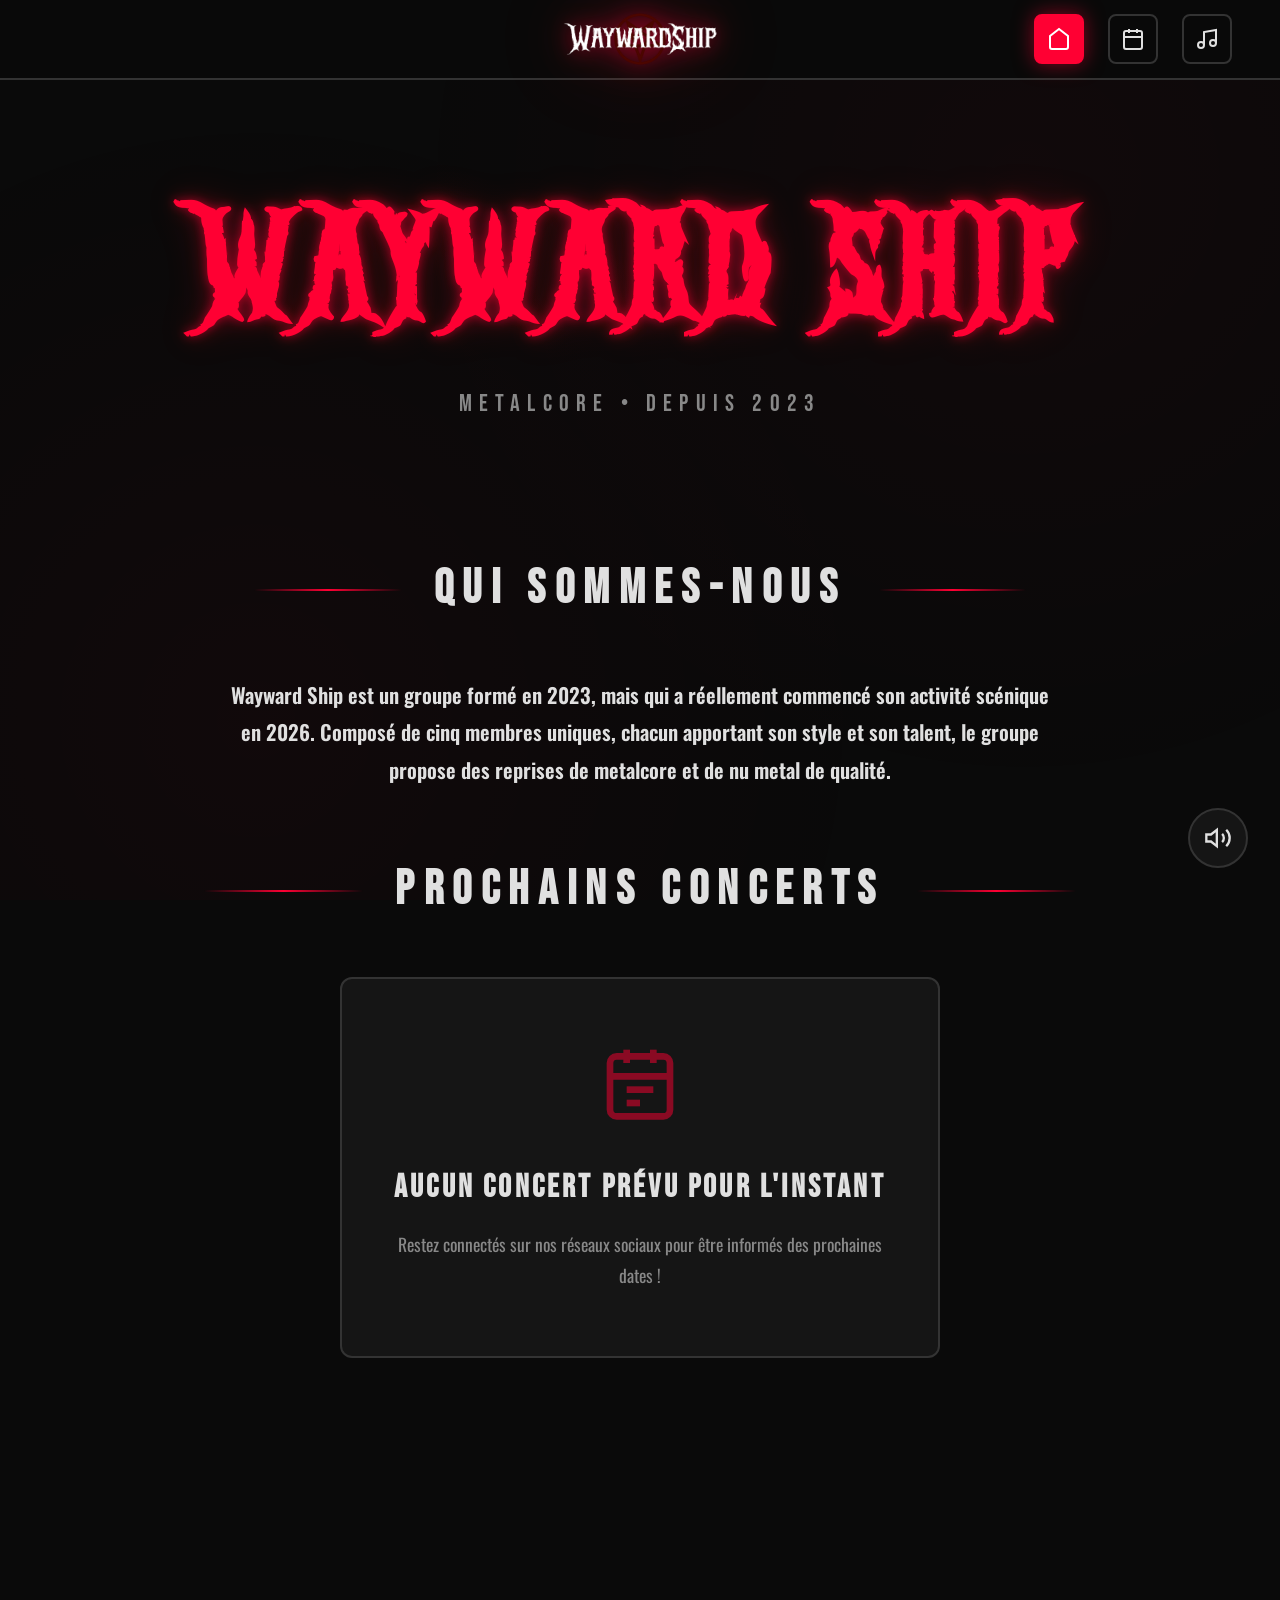
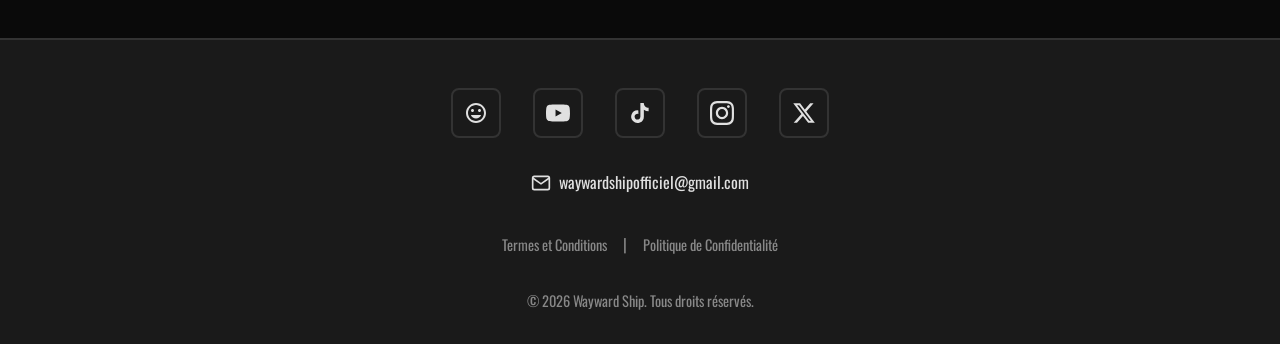
==== commit 07487b69: "Update index.html" ====
--- a/index.html
+++ b/index.html
@@ -72,10 +72,10 @@
                     Composé de cinq membres uniques, chacun apportant son style et son talent, le groupe propose des reprises 
                     de metalcore et de nu metal de qualité.
                 </p>
-                <p class="about-text">
+                <!-- <p class="about-text">
                     Wayward Ship revendique également une identité fortement politisée, s'opposant clairement à la droite et à 
                     l'extrême droite, qu'il dénonce sans détour et qu'il qualifie de "partie de naz* de merde".
-                </p>
+                </p>-->
             </div>
         </section>
 
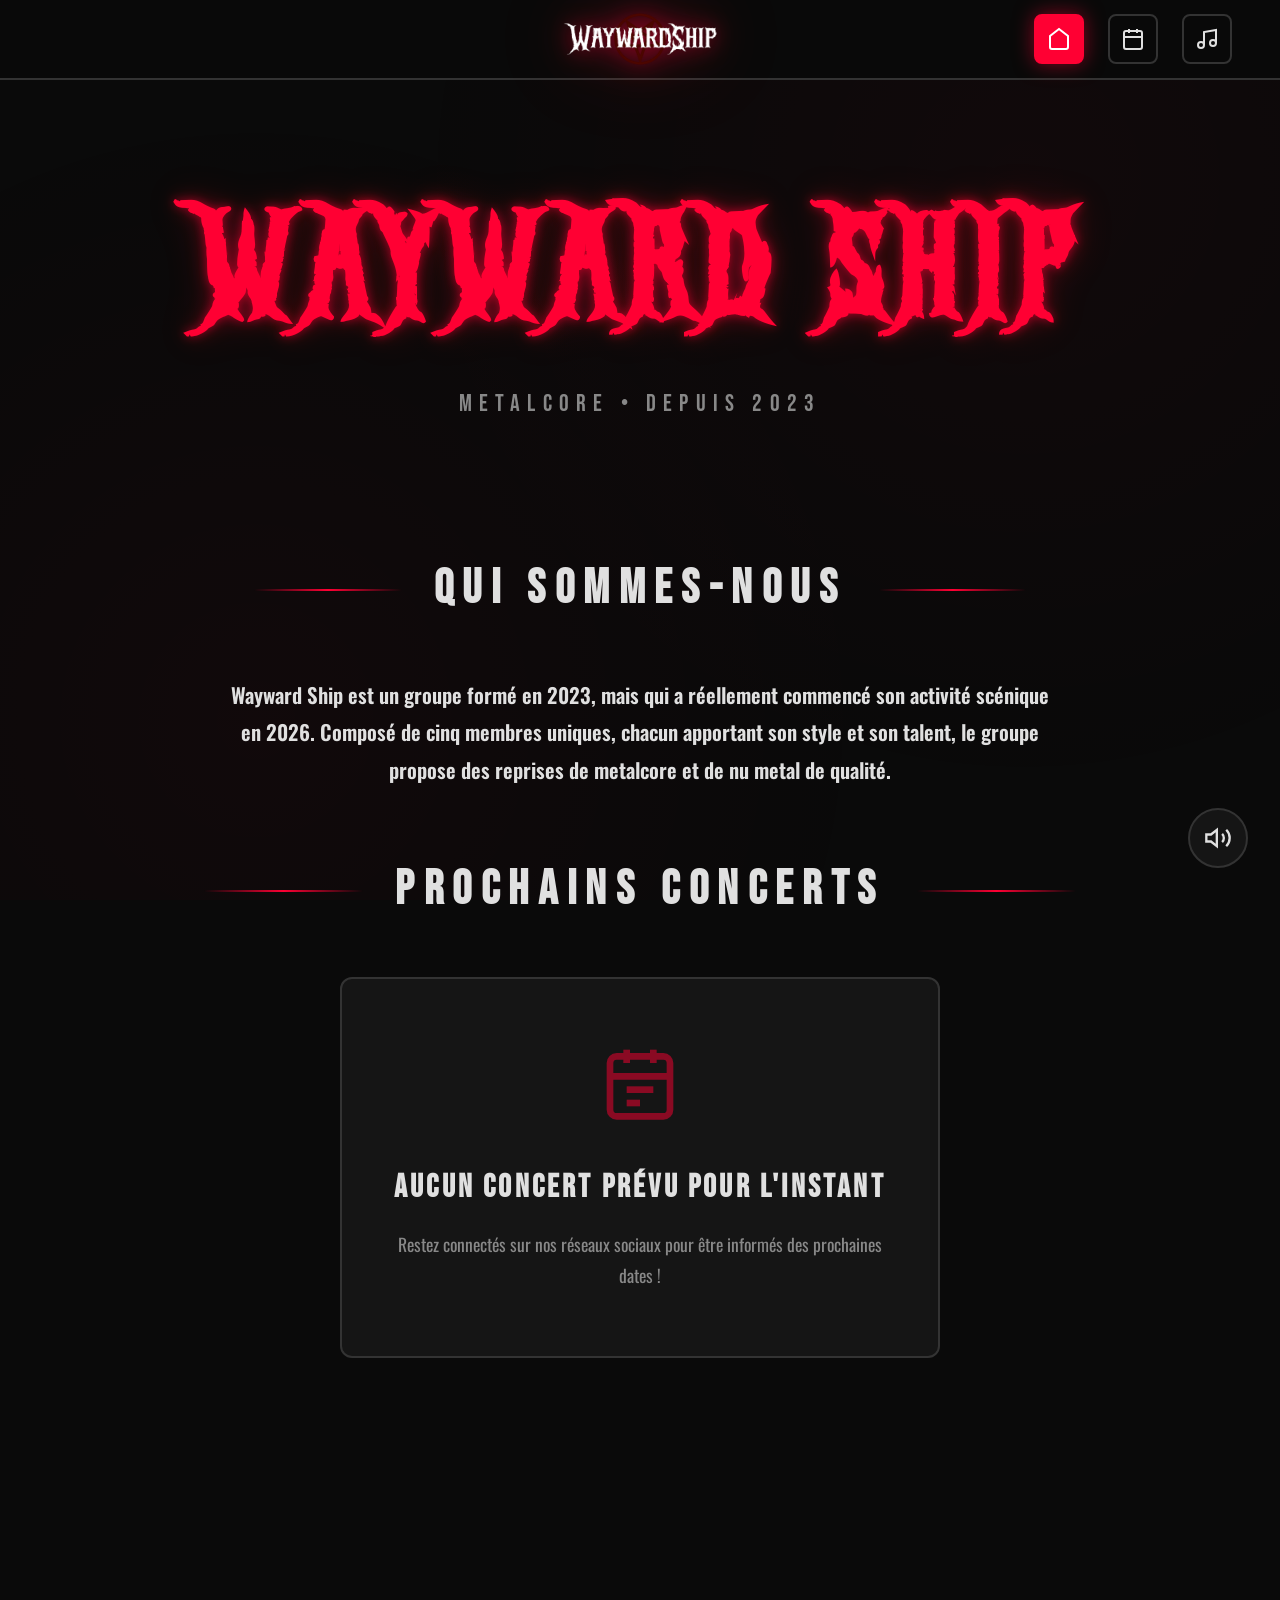
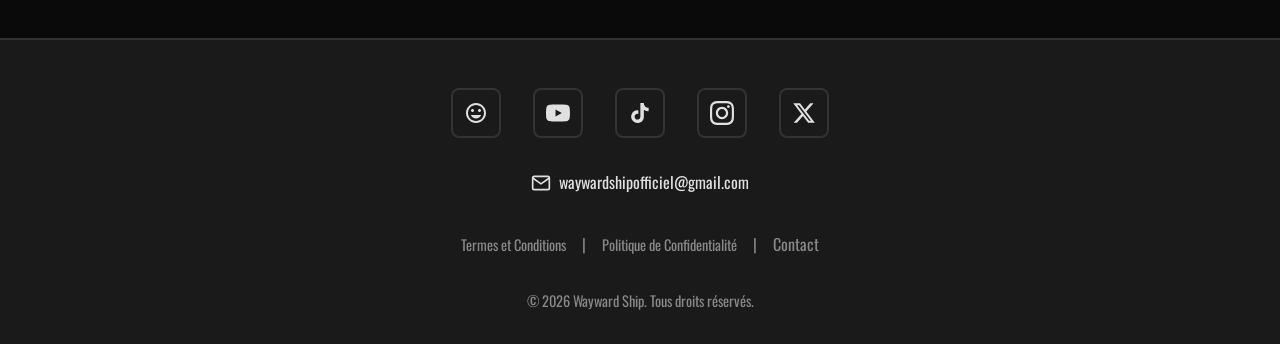
==== commit c95fe119: "ajoute de contacte" ====
--- a/index.html
+++ b/index.html
@@ -374,6 +374,8 @@
             <button class="legal-link" data-modal="terms" type="button">Termes et Conditions</button>
             <span class="legal-separator">|</span>
             <button class="legal-link" data-modal="privacy" type="button">Politique de Confidentialité</button>
+            <span class="legal-separator">|</span>
+            <a href="contact.html" class="legal-link-text">Contact</a>
         </div>
         <div class="footer-copyright">
             © 2026 Wayward Ship. Tous droits réservés.
--- a/style.css
+++ b/style.css
@@ -975,6 +975,156 @@
     margin-top: 2rem;
 }
 
+/* ===== CONTACT PAGE ===== */
+.contact-section,
+.conditions-section,
+.cta-section {
+    padding: 3rem 2rem;
+    max-width: 1000px;
+    margin: 0 auto;
+}
+
+.contact-info {
+    display: grid;
+    grid-template-columns: repeat(auto-fit, minmax(300px, 1fr));
+    gap: 2rem;
+    margin-top: 2rem;
+}
+
+.contact-item {
+    display: flex;
+    gap: 1.5rem;
+    padding: 2rem;
+    border: 2px solid var(--color-border);
+    border-radius: 8px;
+    transition: all 0.3s ease;
+}
+
+.contact-item:hover {
+    border-color: var(--color-primary);
+    background: rgba(255, 0, 51, 0.05);
+    transform: translateY(-5px);
+}
+
+.contact-icon {
+    flex-shrink: 0;
+    width: 50px;
+    height: 50px;
+    display: flex;
+    align-items: center;
+    justify-content: center;
+}
+
+.contact-icon svg {
+    width: 30px;
+    height: 30px;
+    color: var(--color-primary);
+}
+
+.contact-details h3 {
+    font-size: 1.2rem;
+    margin-bottom: 0.75rem;
+    color: var(--color-primary);
+}
+
+.contact-link {
+    color: var(--color-text);
+    text-decoration: none;
+    font-size: 1.1rem;
+    font-weight: 600;
+    transition: color 0.3s ease;
+}
+
+.contact-link:hover {
+    color: var(--color-primary);
+}
+
+/* Conditions Text */
+.conditions-text {
+    max-width: 900px;
+    margin: 2rem auto;
+}
+
+.conditions-text h3 {
+    font-size: 1.2rem;
+    color: var(--color-primary);
+    margin-top: 2rem;
+    margin-bottom: 0.75rem;
+    font-weight: 600;
+}
+
+.conditions-text p {
+    color: var(--color-text-dim);
+    line-height: 1.8;
+    margin-bottom: 1.5rem;
+    text-align: justify;
+}
+
+/* CTA Section */
+.cta-section {
+    text-align: center;
+    background: rgba(255, 0, 51, 0.05);
+    border: 2px solid var(--color-primary);
+    border-radius: 8px;
+}
+
+.cta-section h2 {
+    font-size: 2rem;
+    margin-bottom: 1rem;
+    color: var(--color-primary);
+}
+
+.cta-section p {
+    font-size: 1.1rem;
+    color: var(--color-text-dim);
+    margin-bottom: 2rem;
+}
+
+.cta-buttons {
+    display: flex;
+    gap: 1.5rem;
+    justify-content: center;
+    flex-wrap: wrap;
+}
+
+.cta-btn {
+    display: inline-flex;
+    align-items: center;
+    gap: 0.75rem;
+    padding: 1rem 2rem;
+    border: 2px solid var(--color-primary);
+    background: transparent;
+    color: var(--color-text);
+    text-decoration: none;
+    border-radius: 8px;
+    font-size: 1rem;
+    font-weight: 600;
+    transition: all 0.3s ease;
+    cursor: pointer;
+}
+
+.cta-btn:hover {
+    background: var(--color-primary);
+    color: #000;
+    transform: scale(1.05);
+}
+
+.cta-btn svg {
+    width: 20px;
+    height: 20px;
+}
+
+/* Legal Link Text */
+.legal-link-text {
+    color: var(--color-text-dim);
+    text-decoration: none;
+    transition: color 0.3s ease;
+}
+
+.legal-link-text:hover {
+    color: var(--color-primary);
+}
+
 /* ===== RESPONSIVE ===== */
 @media (max-width: 768px) {
     .main-nav {
